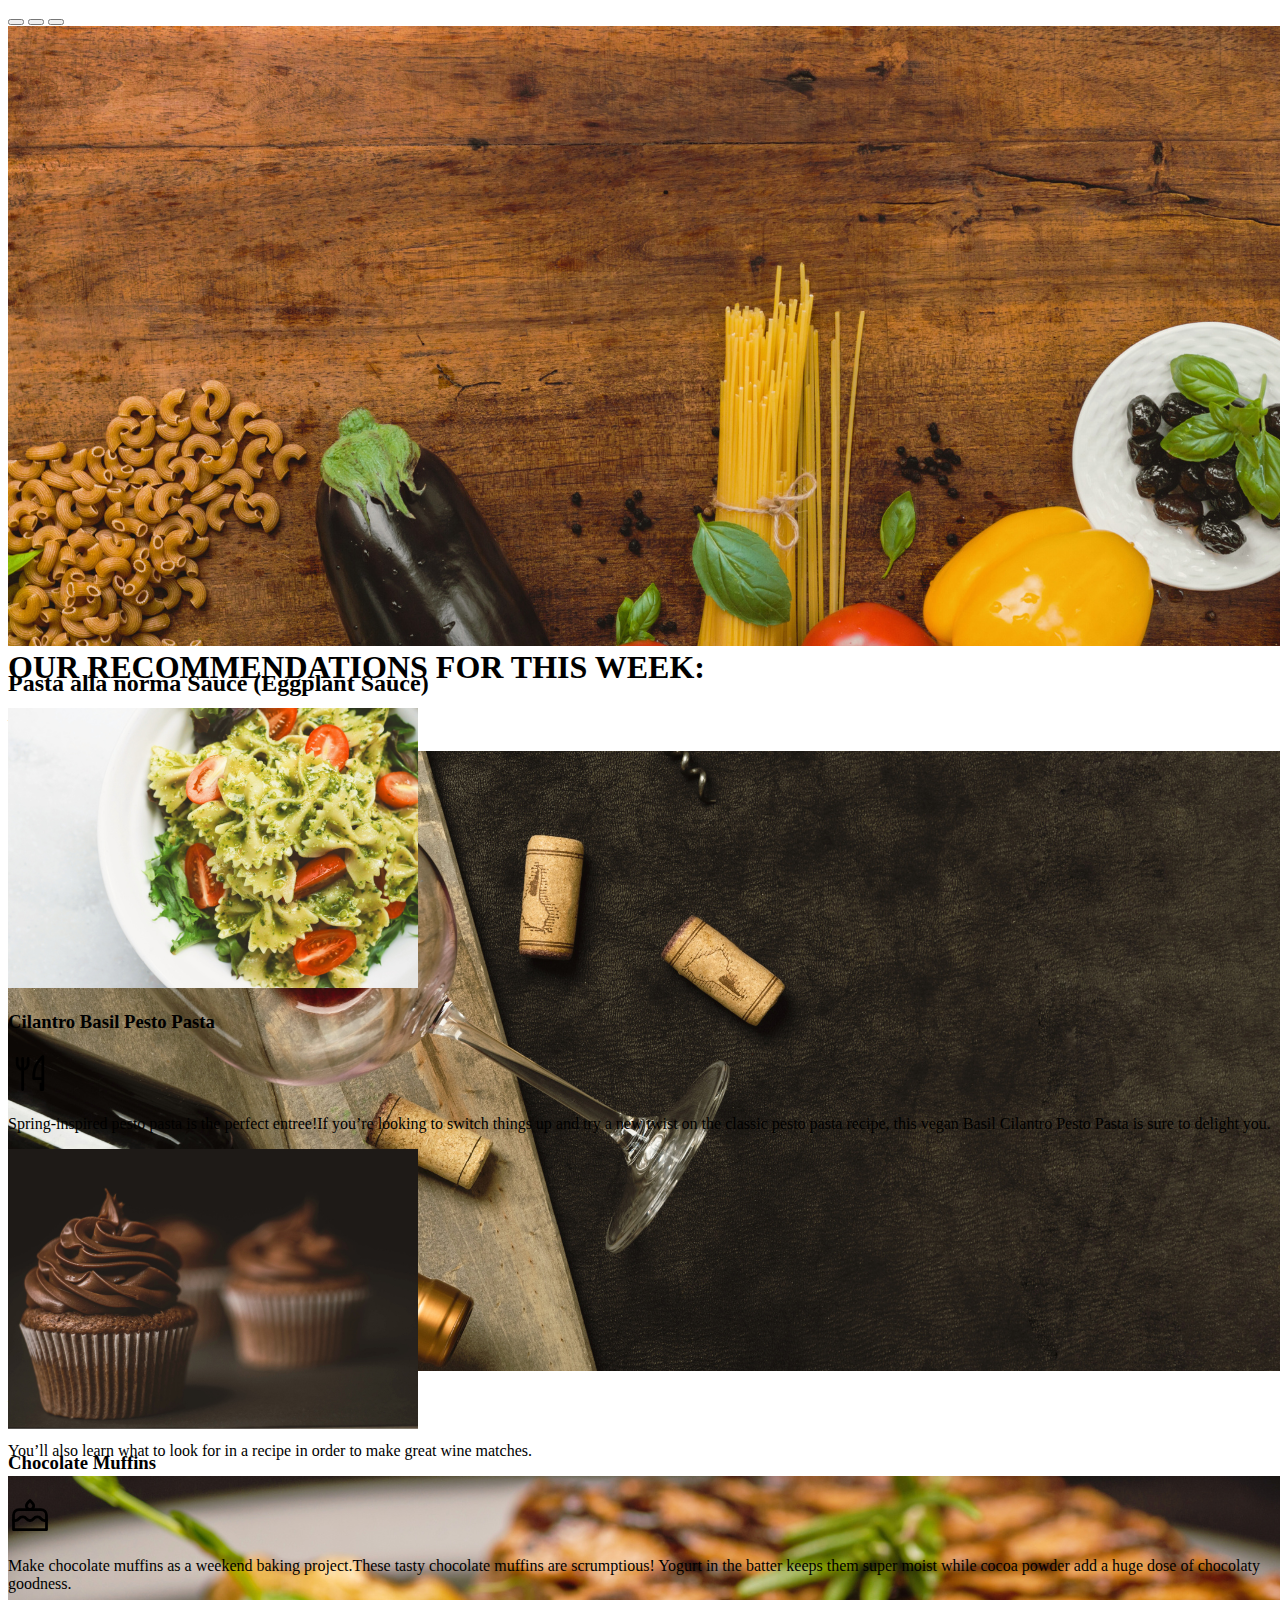
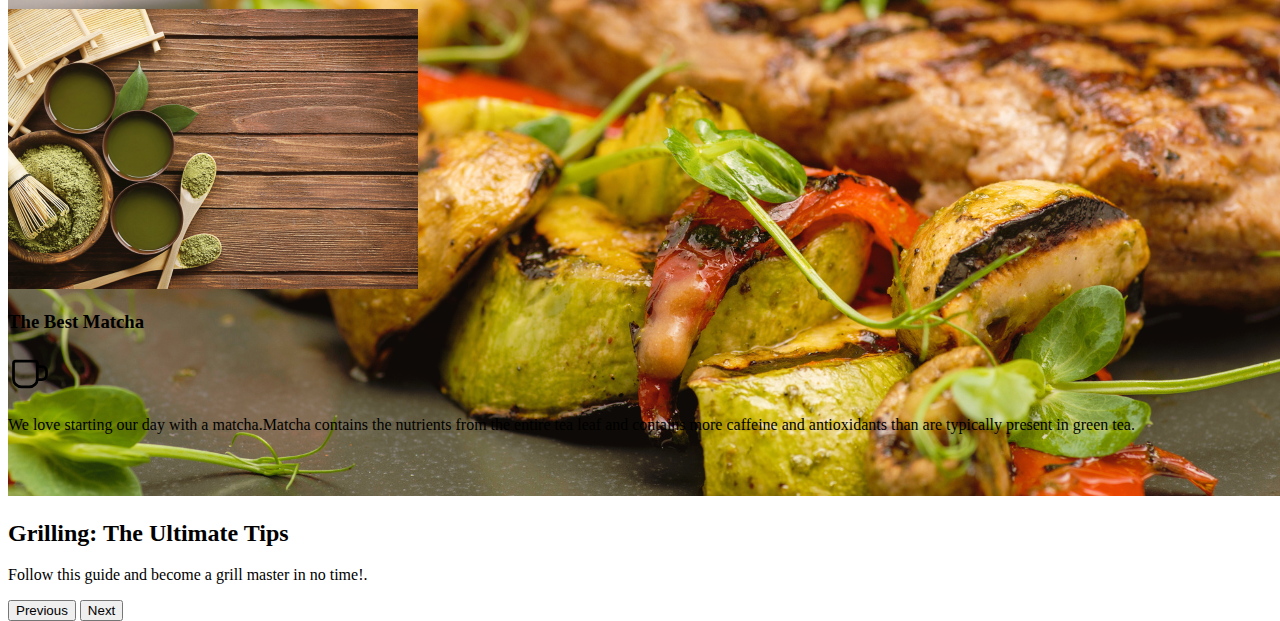
==== index.html @ e2f743cd "Add 3 big images slider with text and indicators" ====
<!DOCTYPE html>
<html lang="en">
  <head>
    <meta charset="UTF-8" />
    <meta name="viewport" content="width=device-width, initial-scale=1.0" />
    <title>Group 03</title>
    <link
      href="https://cdn.jsdelivr.net/npm/bootstrap@5.3.1/dist/css/bootstrap.min.css"
      rel="stylesheet"
      integrity="sha384-4bw+/aepP/YC94hEpVNVgiZdgIC5+VKNBQNGCHeKRQN+PtmoHDEXuppvnDJzQIu9"
      crossorigin="anonymous"
    />
  </head>

  <body>
    <!-- Nav Bar (Rohini)-->

   
  
  



























  
    <main>


 <!-- Recipes (Sully)-->

<!--  ----------------  - CAROUSEL WITH 3 BIG PHOTOS (Sully)-->



   <style>
    .carousel {
    width:1440px;
    height:620px;
    }
  </style>
   
  <div id="carouselExampleCaptions" class="carousel slide" data-bs-ride="false">
    <div class="carousel-indicators">
      <button type="button" data-bs-target="#carouselExampleCaptions" data-bs-slide-to="0" class="active" aria-current="true" aria-label="Slide 1"></button>
      <button type="button" data-bs-target="#carouselExampleCaptions" data-bs-slide-to="1" aria-label="Slide 2"></button>
      <button type="button" data-bs-target="#carouselExampleCaptions" data-bs-slide-to="2" aria-label="Slide 3"></button>
    </div>
    <div class="carousel-inner">
      <div class="carousel-item active">
        <img src="./img/this3.png" class="d-block w-100" alt="...">
        <div class="carousel-caption d-none d-md-block">
          <h2>Pasta alla norma Sauce (Eggplant Sauce)</h2>
          <p>We’re going back to Sicily!</p>
        </div>
      </div>
      <div class="carousel-item">
        <img src="./img/wine.png" class="d-block w-100" alt="...">
        <div class="carousel-caption d-none d-md-block">
          <h2>Wine Pairing Guide</h2>
          <p>You’ll also learn what to look for in a recipe in order to make great wine matches.</p>
        </div>
      </div>
      <div class="carousel-item">
        <img src="./img/grill.png" class="d-block w-100" alt="...">
        <div class="carousel-caption d-none d-md-block">
          <h2>Grilling: The Ultimate Tips</h2>
          <p>Follow this guide and become a grill master in no time!.</p>
        </div>
      </div>
    </div>
    <button class="carousel-control-prev" type="button" data-bs-target="#carouselExampleCaptions" data-bs-slide="prev">
      <span class="carousel-control-prev-icon" aria-hidden="true"></span>
      <span class="visually-hidden">Previous</span>
    </button>
    <button class="carousel-control-next" type="button" data-bs-target="#carouselExampleCaptions" data-bs-slide="next">
      <span class="carousel-control-next-icon" aria-hidden="true"></span>
      <span class="visually-hidden">Next</span>
    </button>
  </div>


<!--   !!!!!!!!!!!!!!!!!!!!!!   3 columns grid start-->

      <div  .align-items-center .justify-content-center>
        <h1>
          OUR RECOMMENDATIONS FOR THIS WEEK:
        </h1>
      </div>

      <div class="container">
          <div class="row">
          <div class="col-sm">
            <img src="./img/testgrid001 (1).png" /> 
              <h3>Cilantro Basil Pesto Pasta</h3>     <svg xmlns="http://www.w3.org/2000/svg" class="icon icon-tabler icon-tabler-tools-kitchen-2" width="44" height="44" viewBox="0 0 24 24" stroke-width="1.5" stroke="#000000" fill="none" stroke-linecap="round" stroke-linejoin="round">
                <path stroke="none" d="M0 0h24v24H0z" fill="none"/>
                <path d="M19 3v12h-5c-.023 -3.681 .184 -7.406 5 -12zm0 12v6h-1v-3m-10 -14v17m-3 -17v3a3 3 0 1 0 6 0v-3" />
              </svg> 
            <p>
              Spring-inspired pesto pasta is the perfect entree!If you’re looking to switch things up and try a new twist on the classic pesto pasta recipe, this vegan Basil Cilantro Pesto Pasta is sure to delight you. 
            </p>
               </div>


          <div class="col-sm">
            <img src="./img/testgrid001.png" /> 
                <h3>Chocolate Muffins</h3>    <svg xmlns="http://www.w3.org/2000/svg" class="icon icon-tabler icon-tabler-cake" width="44" height="44" viewBox="0 0 24 24" stroke-width="1.5" stroke="#000000" fill="none" stroke-linecap="round" stroke-linejoin="round">
                  <path stroke="none" d="M0 0h24v24H0z" fill="none"/>
                  <path d="M3 20h18v-8a3 3 0 0 0 -3 -3h-12a3 3 0 0 0 -3 3v8z" />
                  <path d="M3 14.803c.312 .135 .654 .204 1 .197a2.4 2.4 0 0 0 2 -1a2.4 2.4 0 0 1 2 -1a2.4 2.4 0 0 1 2 1a2.4 2.4 0 0 0 2 1a2.4 2.4 0 0 0 2 -1a2.4 2.4 0 0 1 2 -1a2.4 2.4 0 0 1 2 1a2.4 2.4 0 0 0 2 1c.35 .007 .692 -.062 1 -.197" />
                  <path d="M12 4l1.465 1.638a2 2 0 1 1 -3.015 .099l1.55 -1.737z" />
                </svg>     
            <p>
              Make chocolate muffins as a weekend baking project.These tasty chocolate muffins are scrumptious! Yogurt in the batter keeps them super moist while cocoa powder add a huge dose of chocolaty goodness. 
            </p>
            </div>

          <div class="col-sm">
           
            <img src="./img/testgrid001 (2).png" />  
             <h3>The Best Matcha</h3>   <svg xmlns="http://www.w3.org/2000/svg" class="icon icon-tabler icon-tabler-mug" width="44" height="44" viewBox="0 0 24 24" stroke-width="1.5" stroke="#000000" fill="none" stroke-linecap="round" stroke-linejoin="round">
              <path stroke="none" d="M0 0h24v24H0z" fill="none"/>
              <path d="M4.083 5h10.834a1.08 1.08 0 0 1 1.083 1.077v8.615c0 2.38 -1.94 4.308 -4.333 4.308h-4.334c-2.393 0 -4.333 -1.929 -4.333 -4.308v-8.615a1.08 1.08 0 0 1 1.083 -1.077" />
              <path d="M16 8h2.5c1.38 0 2.5 1.045 2.5 2.333v2.334c0 1.288 -1.12 2.333 -2.5 2.333h-2.5" />
            </svg>     
            <p>
              We love starting our day with a matcha.Matcha contains the nutrients from the entire tea leaf and contains more caffeine and antioxidants than are typically present in green tea.
            </p>
            
            

          </div>

        </div>
      </div>

    </section>
<!--   !!!!!!!!!!!!!!!!!!!!!!   3 columns grid END -->


   
    </main>

    <!-- Footer Rohini  -->

    <footer></footer>

    <script
      src="https://cdn.jsdelivr.net/npm/bootstrap@5.3.1/dist/js/bootstrap.bundle.min.js"
      integrity="sha384-HwwvtgBNo3bZJJLYd8oVXjrBZt8cqVSpeBNS5n7C8IVInixGAoxmnlMuBnhbgrkm"
      crossorigin="anonymous"
    ></script>
  </body>
</html>
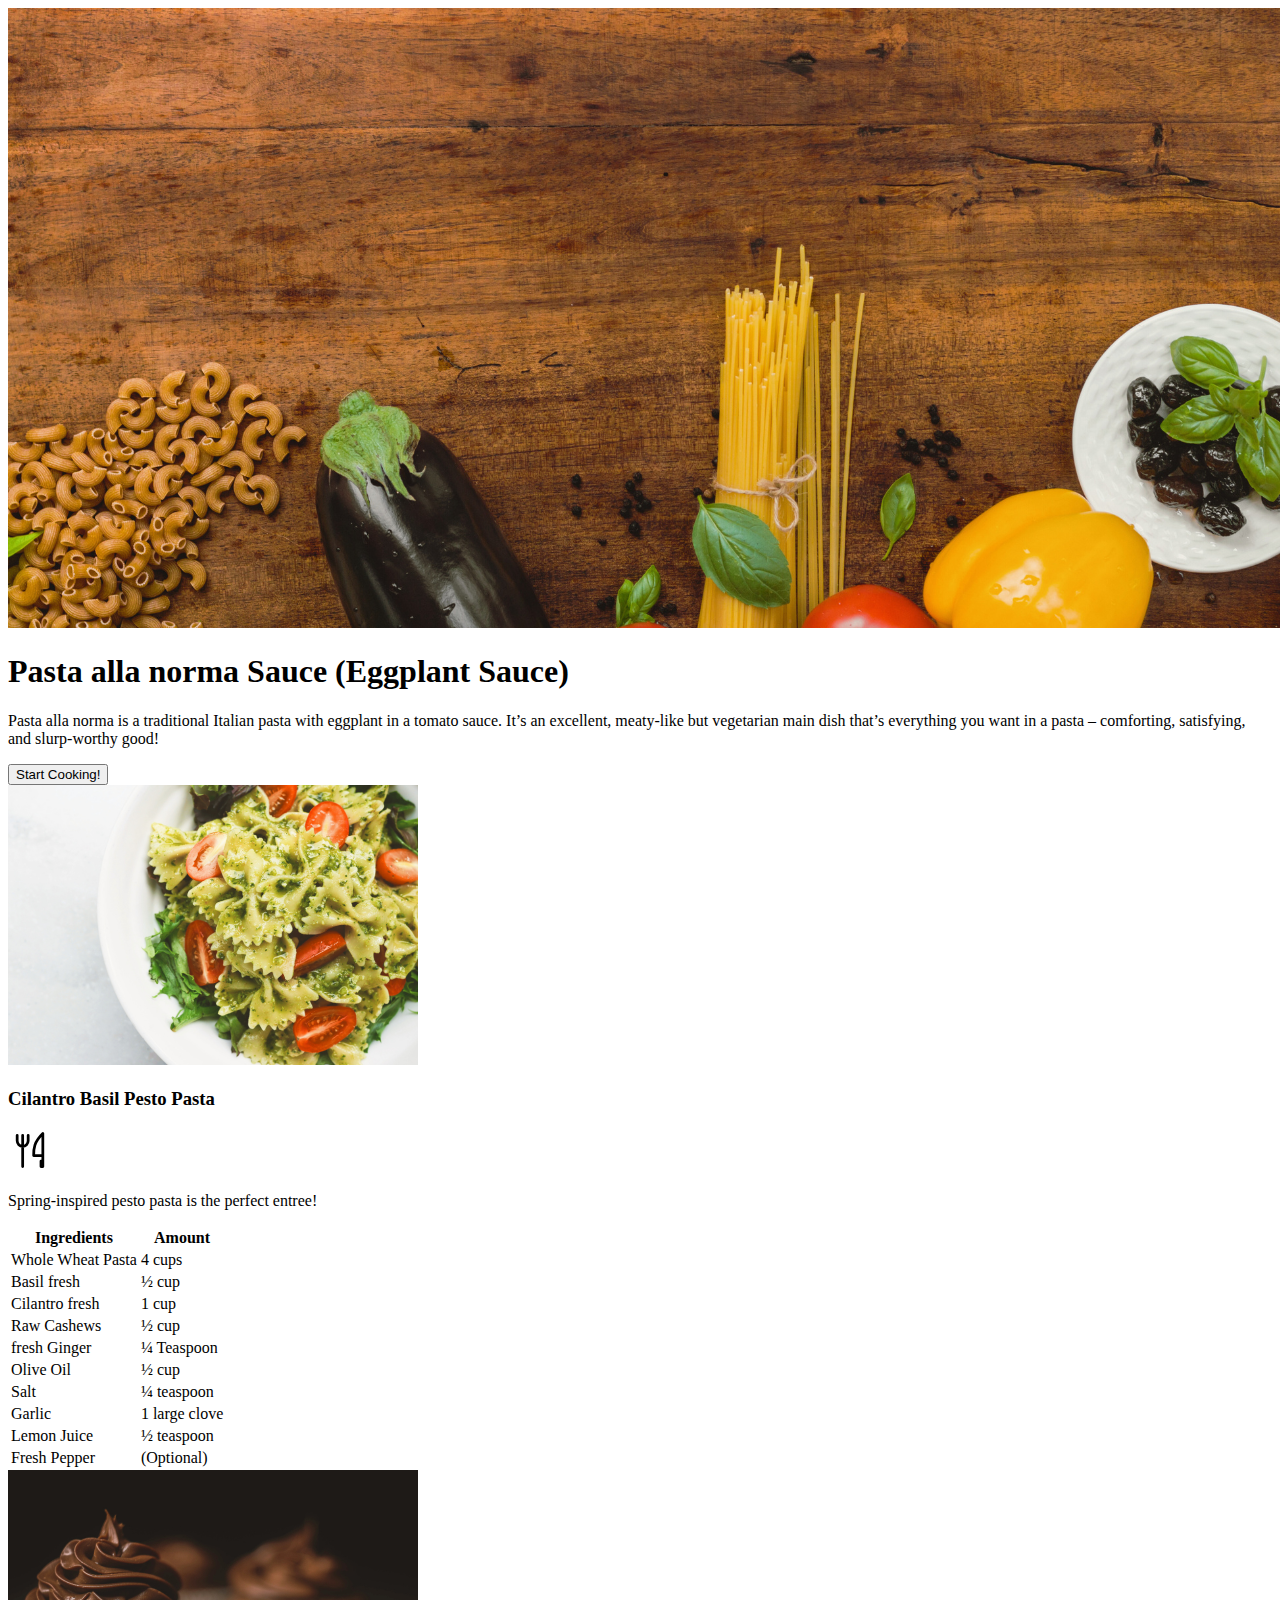
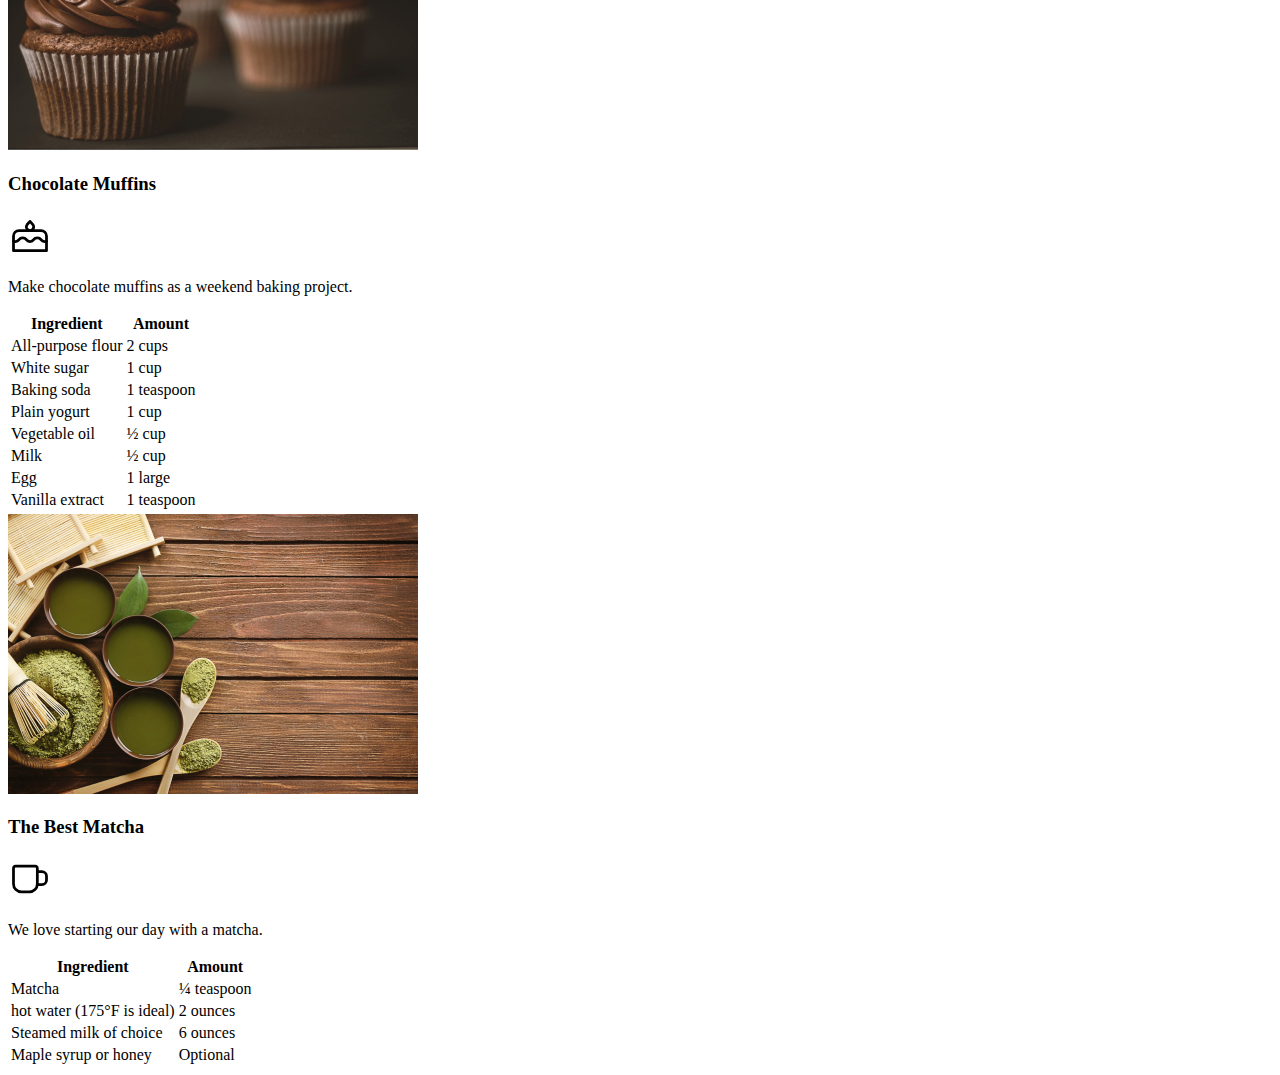
==== commit 0da975c3: "initial draft recipe pages - featured recipe" ====
--- a/index.html
+++ b/index.html
@@ -15,116 +15,140 @@
   <body>
     <!-- Nav Bar (Rohini)-->
 
+       <!-- Recipes (Sully)-->     
+          
+    <main>
+
+<!-- Featured recipe - BIG recipe  (Sully)-->
    
+
+      <div class="featuredrecipe">
+        <img src="./img/this3.png" />
+
+        <section class="text-dark p-5 text-center">   
+          <h1>Pasta alla norma Sauce (Eggplant Sauce)</h1>
+        <p>
+          Pasta alla norma is a traditional Italian pasta with eggplant in a
+          tomato sauce. It’s an excellent, meaty-like but vegetarian main dish
+          that’s everything you want in a pasta – comforting, satisfying, and
+          slurp-worthy good!
+        </p>
+        <button type="button">Start Cooking!</button>
+      </div>
+
+      
+
+    </section>
+
   
   
-
-
-
-
-
-
-
-
-
-
-
-
-
-
-
-
-
-
-
-
-
-
-
-
-
-
-
-  
-    <main>
-
-
- <!-- Recipes (Sully)-->
-
-<!--  ----------------  - CAROUSEL WITH 3 BIG PHOTOS (Sully)-->
-
-
-
-   <style>
-    .carousel {
-    width:1440px;
-    height:620px;
-    }
-  </style>
-   
-  <div id="carouselExampleCaptions" class="carousel slide" data-bs-ride="false">
-    <div class="carousel-indicators">
-      <button type="button" data-bs-target="#carouselExampleCaptions" data-bs-slide-to="0" class="active" aria-current="true" aria-label="Slide 1"></button>
-      <button type="button" data-bs-target="#carouselExampleCaptions" data-bs-slide-to="1" aria-label="Slide 2"></button>
-      <button type="button" data-bs-target="#carouselExampleCaptions" data-bs-slide-to="2" aria-label="Slide 3"></button>
-    </div>
-    <div class="carousel-inner">
-      <div class="carousel-item active">
-        <img src="./img/this3.png" class="d-block w-100" alt="...">
-        <div class="carousel-caption d-none d-md-block">
-          <h2>Pasta alla norma Sauce (Eggplant Sauce)</h2>
-          <p>We’re going back to Sicily!</p>
-        </div>
-      </div>
-      <div class="carousel-item">
-        <img src="./img/wine.png" class="d-block w-100" alt="...">
-        <div class="carousel-caption d-none d-md-block">
-          <h2>Wine Pairing Guide</h2>
-          <p>You’ll also learn what to look for in a recipe in order to make great wine matches.</p>
-        </div>
-      </div>
-      <div class="carousel-item">
-        <img src="./img/grill.png" class="d-block w-100" alt="...">
-        <div class="carousel-caption d-none d-md-block">
-          <h2>Grilling: The Ultimate Tips</h2>
-          <p>Follow this guide and become a grill master in no time!.</p>
-        </div>
-      </div>
-    </div>
-    <button class="carousel-control-prev" type="button" data-bs-target="#carouselExampleCaptions" data-bs-slide="prev">
-      <span class="carousel-control-prev-icon" aria-hidden="true"></span>
-      <span class="visually-hidden">Previous</span>
-    </button>
-    <button class="carousel-control-next" type="button" data-bs-target="#carouselExampleCaptions" data-bs-slide="next">
-      <span class="carousel-control-next-icon" aria-hidden="true"></span>
-      <span class="visually-hidden">Next</span>
-    </button>
-  </div>
-
-
-<!--   !!!!!!!!!!!!!!!!!!!!!!   3 columns grid start-->
-
-      <div  .align-items-center .justify-content-center>
-        <h1>
-          OUR RECOMMENDATIONS FOR THIS WEEK:
-        </h1>
-      </div>
+    
+
+      <!--  Test     !!!!!!!!!!!!!!!!!!!!!!   3 columns grid start-->
 
       <div class="container">
-          <div class="row">
+
+
+
+        <div class="row">
+
+
+
           <div class="col-sm">
+
             <img src="./img/testgrid001 (1).png" /> 
               <h3>Cilantro Basil Pesto Pasta</h3>     <svg xmlns="http://www.w3.org/2000/svg" class="icon icon-tabler icon-tabler-tools-kitchen-2" width="44" height="44" viewBox="0 0 24 24" stroke-width="1.5" stroke="#000000" fill="none" stroke-linecap="round" stroke-linejoin="round">
                 <path stroke="none" d="M0 0h24v24H0z" fill="none"/>
                 <path d="M19 3v12h-5c-.023 -3.681 .184 -7.406 5 -12zm0 12v6h-1v-3m-10 -14v17m-3 -17v3a3 3 0 1 0 6 0v-3" />
               </svg> 
             <p>
-              Spring-inspired pesto pasta is the perfect entree!If you’re looking to switch things up and try a new twist on the classic pesto pasta recipe, this vegan Basil Cilantro Pesto Pasta is sure to delight you. 
+              Spring-inspired pesto pasta is the perfect entree!
             </p>
-               </div>
+
+            
+
+            <table>
+              <tr>
+                  
+                  <th>Ingredients</th>
+                  <th>Amount</th>
+              </tr>
+
+
+              <tr>
+                  
+                  <td>Whole Wheat Pasta </td>
+                  <td>4 cups </td>
+              </tr>
+
+
+
+              <tr>
+                  
+                <td>Basil fresh </td>
+                <td>½ cup</td>
+            </tr>
+
+            <tr>
+                  
+              <td>Cilantro fresh</td>
+              <td>1 cup </td>
+          </tr>
+
+
+          <tr>
+                  
+            <td>Raw Cashews</td>
+            <td>½ cup</td>
+        </tr>
+
+
+        <tr>
+                  
+          <td>fresh Ginger </td>
+          <td>¼ Teaspoon</td>
+      </tr>
+
+      <tr>
+                  
+        <td>Olive Oil</td>
+        <td>½ cup</td>
+    </tr>
+
+    <tr>
+                  
+      <td>Salt</td>
+      <td>¼ teaspoon</td>
+  </tr>
+
+  <tr>
+                  
+    <td>Garlic</td>
+    <td>1 large clove </td>
+</tr>
+<tr>
+                  
+  <td>Lemon Juice</td>
+  <td>½ teaspoon </td>
+</tr>
+<tr>
+                  
+  <td>Fresh Pepper</td>
+  <td>(Optional)</td>
+</tr>
+
+
+  
+                  
+          </table>
+
+          </div>
 
 
           <div class="col-sm">
+            
+          
+
             <img src="./img/testgrid001.png" /> 
                 <h3>Chocolate Muffins</h3>    <svg xmlns="http://www.w3.org/2000/svg" class="icon icon-tabler icon-tabler-cake" width="44" height="44" viewBox="0 0 24 24" stroke-width="1.5" stroke="#000000" fill="none" stroke-linecap="round" stroke-linejoin="round">
                   <path stroke="none" d="M0 0h24v24H0z" fill="none"/>
@@ -133,12 +157,90 @@
                   <path d="M12 4l1.465 1.638a2 2 0 1 1 -3.015 .099l1.55 -1.737z" />
                 </svg>     
             <p>
-              Make chocolate muffins as a weekend baking project.These tasty chocolate muffins are scrumptious! Yogurt in the batter keeps them super moist while cocoa powder add a huge dose of chocolaty goodness. 
+              Make chocolate muffins as a weekend baking project.
             </p>
-            </div>
+            
+
+            <table>
+              <tr>
+                  
+                  <th>Ingredient</th>
+                  <th>Amount</th>
+              </tr>
+
+
+              <tr>
+                  
+                  <td>All-purpose flour</td>
+                  <td>2  cups </td>
+              </tr>
+
+
+
+              <tr>
+                  
+                <td>White sugar
+                </td>
+                <td>1 cup</td>
+            </tr>
+
+            <tr>
+                  
+              <td>Baking soda</td>
+              <td>1 teaspoon </td>
+          </tr>
+
+
+          <tr>
+                  
+            <td>Plain yogurt</td>
+            <td>1 cup</td>
+        </tr>
+
+
+        <tr>
+                  
+          <td>Vegetable oil </td>
+          <td>½ cup </td>
+      </tr>
+
+      <tr>
+                  
+        <td>Milk</td>
+        <td>½ cup</td>
+    </tr>
+
+    <tr>
+                  
+      <td>Egg</td>
+      <td>1 large</td>
+  </tr>
+
+  <tr>
+                  
+    <td>Vanilla extract</td>
+    <td>1 teaspoon</td>
+</tr>
+<tr>
+                  
+  
+           
+          </table>
+
+
+
+
+
+          </div>
+
+
+
+
 
           <div class="col-sm">
            
+
+
             <img src="./img/testgrid001 (2).png" />  
              <h3>The Best Matcha</h3>   <svg xmlns="http://www.w3.org/2000/svg" class="icon icon-tabler icon-tabler-mug" width="44" height="44" viewBox="0 0 24 24" stroke-width="1.5" stroke="#000000" fill="none" stroke-linecap="round" stroke-linejoin="round">
               <path stroke="none" d="M0 0h24v24H0z" fill="none"/>
@@ -146,10 +248,47 @@
               <path d="M16 8h2.5c1.38 0 2.5 1.045 2.5 2.333v2.334c0 1.288 -1.12 2.333 -2.5 2.333h-2.5" />
             </svg>     
             <p>
-              We love starting our day with a matcha.Matcha contains the nutrients from the entire tea leaf and contains more caffeine and antioxidants than are typically present in green tea.
+              We love starting our day with a matcha.
             </p>
             
-            
+            <table>
+              <tr>
+                  
+                  <th>Ingredient</th>
+                  <th>Amount</th>
+              </tr>
+
+
+              <tr>
+                  
+                  <td>Matcha</td>
+                  <td>¼ teaspoon</td>
+              </tr>
+
+
+
+              <tr>
+                  
+                <td>hot water (175°F is ideal)</td>
+                <td>2 ounces</td>
+            </tr>
+
+            <tr>
+                  
+              <td>Steamed milk of choice
+              </td>
+              <td>6 ounces </td>
+          </tr>
+
+
+          <tr>
+                  
+            <td>Maple syrup or honey</td>
+            <td>Optional</td>
+        </tr>
+
+             
+          </table>
 
           </div>
 
@@ -157,7 +296,7 @@
       </div>
 
     </section>
-<!--   !!!!!!!!!!!!!!!!!!!!!!   3 columns grid END -->
+
 
 
    
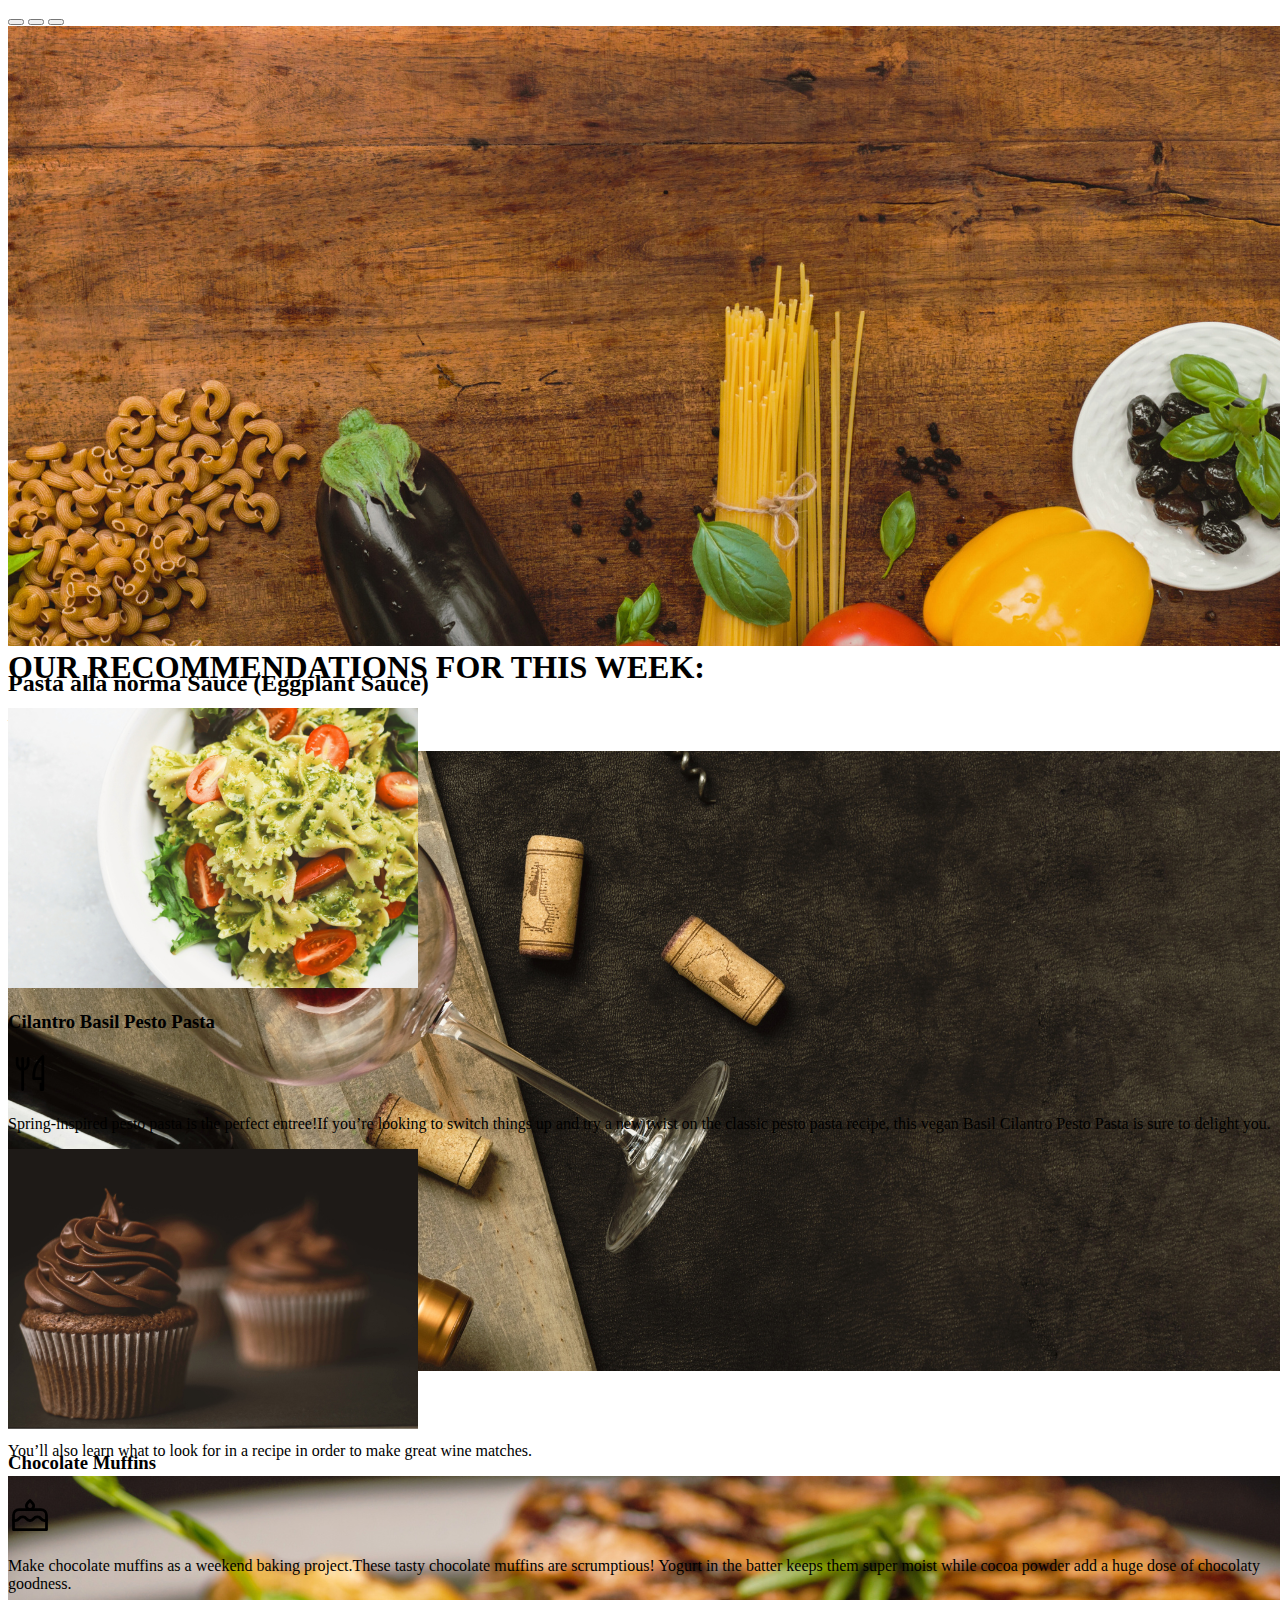
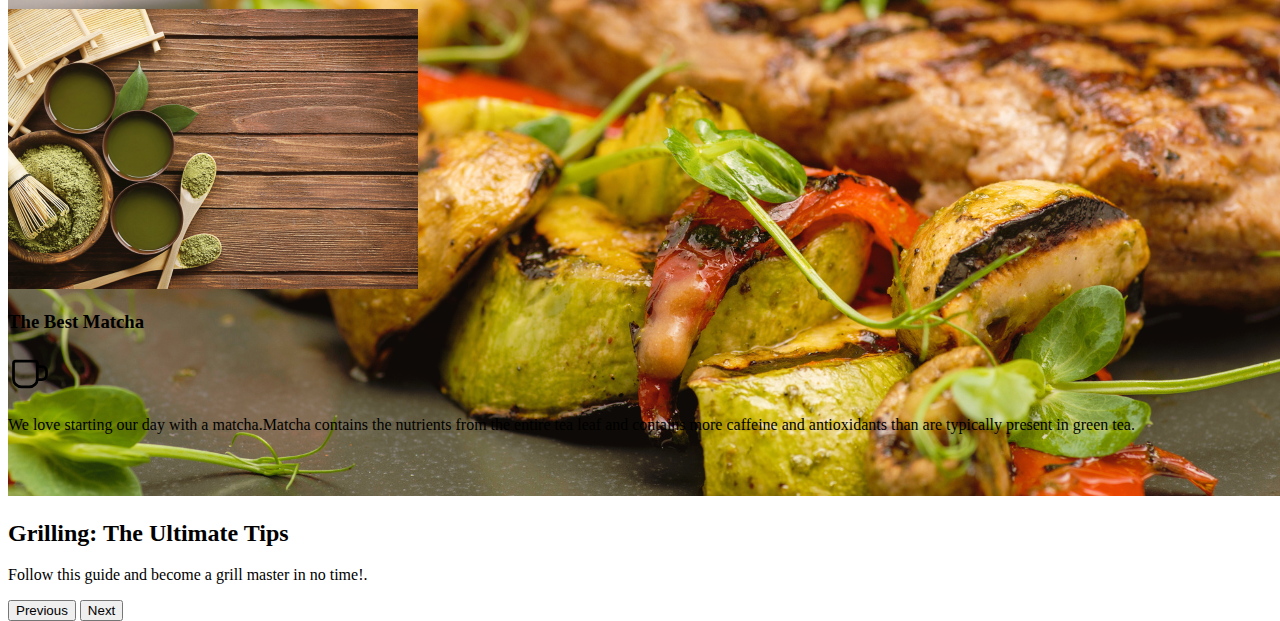
==== commit 2f1a11be: "Merge branch 'main' into recipe1" ====
--- a/index.html
+++ b/index.html
@@ -3,7 +3,7 @@
   <head>
     <meta charset="UTF-8" />
     <meta name="viewport" content="width=device-width, initial-scale=1.0" />
-    <title>Group 03</title>
+    <title>GROUP 03</title>
     <link
       href="https://cdn.jsdelivr.net/npm/bootstrap@5.3.1/dist/css/bootstrap.min.css"
       rel="stylesheet"
@@ -15,140 +15,180 @@
   <body>
     <!-- Nav Bar (Rohini)-->
 
+
        <!-- Recipes (Sully)-->     
           
-    <main>
-
-<!-- Featured recipe - BIG recipe  (Sully)-->
-   
-
-      <div class="featuredrecipe">
-        <img src="./img/this3.png" />
-
-        <section class="text-dark p-5 text-center">   
-          <h1>Pasta alla norma Sauce (Eggplant Sauce)</h1>
-        <p>
-          Pasta alla norma is a traditional Italian pasta with eggplant in a
-          tomato sauce. It’s an excellent, meaty-like but vegetarian main dish
-          that’s everything you want in a pasta – comforting, satisfying, and
-          slurp-worthy good!
-        </p>
-        <button type="button">Start Cooking!</button>
-      </div>
-
+  
+    
+<!-- Recipes  
+    
+<main>     
       
-
-    </section>
-
-  
-  
-    
-
-      <!--  Test     !!!!!!!!!!!!!!!!!!!!!!   3 columns grid start-->
+ Katja's tables:
+   
+
+            <table>
+              <tr>
+                  
+                  <th>Ingredients</th>
+                  <th>Amount</th>
+              </tr>
+
+
+              <tr>
+                  
+                  <td>Whole Wheat Pasta </td>
+                  <td>4 cups </td>
+              </tr>
+
+
+
+              <tr>
+                  
+                <td>Basil fresh </td>
+                <td>½ cup</td>
+            </tr>
+
+            <tr>
+                  
+              <td>Cilantro fresh</td>
+              <td>1 cup </td>
+          </tr>
+
+
+          <tr>
+                  
+            <td>Raw Cashews</td>
+            <td>½ cup</td>
+        </tr>
+
+
+        <tr>
+                  
+          <td>fresh Ginger </td>
+          <td>¼ Teaspoon</td>
+      </tr>
+
+      <tr>
+                  
+        <td>Olive Oil</td>
+        <td>½ cup</td>
+    </tr>
+
+    <tr>
+                  
+      <td>Salt</td>
+      <td>¼ teaspoon</td>
+  </tr>
+
+  <tr>
+                  
+    <td>Garlic</td>
+    <td>1 large clove </td>
+</tr>
+<tr>
+                  
+  <td>Lemon Juice</td>
+  <td>½ teaspoon </td>
+</tr>
+<tr>
+                  
+  <td>Fresh Pepper</td>
+  <td>(Optional)</td>
+</tr>
+
+
+   
+
+
+
+
+  
+  
+
+
+  Aqui se cierra la parte comentada de Ktja... (Kat)-->
+
+
+
+ <!-- Recipes (Sully)-->
+
+<!--  ----------------  - CAROUSEL WITH 3 BIG PHOTOS (Sully)-->
+
+
+
+      <main>
+        
+   <style>
+    .carousel {
+    width:1440px;
+    height:620px;
+    }
+  </style>
+   
+  <div id="carouselExampleCaptions" class="carousel slide" data-bs-ride="false">
+    <div class="carousel-indicators">
+      <button type="button" data-bs-target="#carouselExampleCaptions" data-bs-slide-to="0" class="active" aria-current="true" aria-label="Slide 1"></button>
+      <button type="button" data-bs-target="#carouselExampleCaptions" data-bs-slide-to="1" aria-label="Slide 2"></button>
+      <button type="button" data-bs-target="#carouselExampleCaptions" data-bs-slide-to="2" aria-label="Slide 3"></button>
+    </div>
+    <div class="carousel-inner">
+      <div class="carousel-item active">
+        <img src="./img/this3.png" class="d-block w-100" alt="...">
+        <div class="carousel-caption d-none d-md-block">
+          <h2>Pasta alla norma Sauce (Eggplant Sauce)</h2>
+          <p>We’re going back to Sicily!</p>
+        </div>
+      </div>
+      <div class="carousel-item">
+        <img src="./img/wine.png" class="d-block w-100" alt="...">
+        <div class="carousel-caption d-none d-md-block">
+          <h2>Wine Pairing Guide</h2>
+          <p>You’ll also learn what to look for in a recipe in order to make great wine matches.</p>
+        </div>
+      </div>
+      <div class="carousel-item">
+        <img src="./img/grill.png" class="d-block w-100" alt="...">
+        <div class="carousel-caption d-none d-md-block">
+          <h2>Grilling: The Ultimate Tips</h2>
+          <p>Follow this guide and become a grill master in no time!.</p>
+        </div>
+      </div>
+    </div>
+    <button class="carousel-control-prev" type="button" data-bs-target="#carouselExampleCaptions" data-bs-slide="prev">
+      <span class="carousel-control-prev-icon" aria-hidden="true"></span>
+      <span class="visually-hidden">Previous</span>
+    </button>
+    <button class="carousel-control-next" type="button" data-bs-target="#carouselExampleCaptions" data-bs-slide="next">
+      <span class="carousel-control-next-icon" aria-hidden="true"></span>
+      <span class="visually-hidden">Next</span>
+    </button>
+  </div>
+
+
+<!--   !!!!!!!!!!!!!!!!!!!!!!   3 columns grid start-->
+
+      <div  .align-items-center .justify-content-center>
+        <h1>
+          OUR RECOMMENDATIONS FOR THIS WEEK:
+        </h1>
+      </div>
 
       <div class="container">
-
-
-
-        <div class="row">
-
-
-
+          <div class="row">
           <div class="col-sm">
-
             <img src="./img/testgrid001 (1).png" /> 
               <h3>Cilantro Basil Pesto Pasta</h3>     <svg xmlns="http://www.w3.org/2000/svg" class="icon icon-tabler icon-tabler-tools-kitchen-2" width="44" height="44" viewBox="0 0 24 24" stroke-width="1.5" stroke="#000000" fill="none" stroke-linecap="round" stroke-linejoin="round">
                 <path stroke="none" d="M0 0h24v24H0z" fill="none"/>
                 <path d="M19 3v12h-5c-.023 -3.681 .184 -7.406 5 -12zm0 12v6h-1v-3m-10 -14v17m-3 -17v3a3 3 0 1 0 6 0v-3" />
               </svg> 
             <p>
-              Spring-inspired pesto pasta is the perfect entree!
+              Spring-inspired pesto pasta is the perfect entree!If you’re looking to switch things up and try a new twist on the classic pesto pasta recipe, this vegan Basil Cilantro Pesto Pasta is sure to delight you. 
             </p>
-
-            
-
-            <table>
-              <tr>
-                  
-                  <th>Ingredients</th>
-                  <th>Amount</th>
-              </tr>
-
-
-              <tr>
-                  
-                  <td>Whole Wheat Pasta </td>
-                  <td>4 cups </td>
-              </tr>
-
-
-
-              <tr>
-                  
-                <td>Basil fresh </td>
-                <td>½ cup</td>
-            </tr>
-
-            <tr>
-                  
-              <td>Cilantro fresh</td>
-              <td>1 cup </td>
-          </tr>
-
-
-          <tr>
-                  
-            <td>Raw Cashews</td>
-            <td>½ cup</td>
-        </tr>
-
-
-        <tr>
-                  
-          <td>fresh Ginger </td>
-          <td>¼ Teaspoon</td>
-      </tr>
-
-      <tr>
-                  
-        <td>Olive Oil</td>
-        <td>½ cup</td>
-    </tr>
-
-    <tr>
-                  
-      <td>Salt</td>
-      <td>¼ teaspoon</td>
-  </tr>
-
-  <tr>
-                  
-    <td>Garlic</td>
-    <td>1 large clove </td>
-</tr>
-<tr>
-                  
-  <td>Lemon Juice</td>
-  <td>½ teaspoon </td>
-</tr>
-<tr>
-                  
-  <td>Fresh Pepper</td>
-  <td>(Optional)</td>
-</tr>
-
-
-  
-                  
-          </table>
-
-          </div>
+               </div>
 
 
           <div class="col-sm">
-            
-          
-
             <img src="./img/testgrid001.png" /> 
                 <h3>Chocolate Muffins</h3>    <svg xmlns="http://www.w3.org/2000/svg" class="icon icon-tabler icon-tabler-cake" width="44" height="44" viewBox="0 0 24 24" stroke-width="1.5" stroke="#000000" fill="none" stroke-linecap="round" stroke-linejoin="round">
                   <path stroke="none" d="M0 0h24v24H0z" fill="none"/>
@@ -157,90 +197,12 @@
                   <path d="M12 4l1.465 1.638a2 2 0 1 1 -3.015 .099l1.55 -1.737z" />
                 </svg>     
             <p>
-              Make chocolate muffins as a weekend baking project.
+              Make chocolate muffins as a weekend baking project.These tasty chocolate muffins are scrumptious! Yogurt in the batter keeps them super moist while cocoa powder add a huge dose of chocolaty goodness. 
             </p>
-            
-
-            <table>
-              <tr>
-                  
-                  <th>Ingredient</th>
-                  <th>Amount</th>
-              </tr>
-
-
-              <tr>
-                  
-                  <td>All-purpose flour</td>
-                  <td>2  cups </td>
-              </tr>
-
-
-
-              <tr>
-                  
-                <td>White sugar
-                </td>
-                <td>1 cup</td>
-            </tr>
-
-            <tr>
-                  
-              <td>Baking soda</td>
-              <td>1 teaspoon </td>
-          </tr>
-
-
-          <tr>
-                  
-            <td>Plain yogurt</td>
-            <td>1 cup</td>
-        </tr>
-
-
-        <tr>
-                  
-          <td>Vegetable oil </td>
-          <td>½ cup </td>
-      </tr>
-
-      <tr>
-                  
-        <td>Milk</td>
-        <td>½ cup</td>
-    </tr>
-
-    <tr>
-                  
-      <td>Egg</td>
-      <td>1 large</td>
-  </tr>
-
-  <tr>
-                  
-    <td>Vanilla extract</td>
-    <td>1 teaspoon</td>
-</tr>
-<tr>
-                  
-  
-           
-          </table>
-
-
-
-
-
-          </div>
-
-
-
-
+            </div>
 
           <div class="col-sm">
            
-
-
             <img src="./img/testgrid001 (2).png" />  
              <h3>The Best Matcha</h3>   <svg xmlns="http://www.w3.org/2000/svg" class="icon icon-tabler icon-tabler-mug" width="44" height="44" viewBox="0 0 24 24" stroke-width="1.5" stroke="#000000" fill="none" stroke-linecap="round" stroke-linejoin="round">
               <path stroke="none" d="M0 0h24v24H0z" fill="none"/>
@@ -248,47 +210,10 @@
               <path d="M16 8h2.5c1.38 0 2.5 1.045 2.5 2.333v2.334c0 1.288 -1.12 2.333 -2.5 2.333h-2.5" />
             </svg>     
             <p>
-              We love starting our day with a matcha.
+              We love starting our day with a matcha.Matcha contains the nutrients from the entire tea leaf and contains more caffeine and antioxidants than are typically present in green tea.
             </p>
             
-            <table>
-              <tr>
-                  
-                  <th>Ingredient</th>
-                  <th>Amount</th>
-              </tr>
-
-
-              <tr>
-                  
-                  <td>Matcha</td>
-                  <td>¼ teaspoon</td>
-              </tr>
-
-
-
-              <tr>
-                  
-                <td>hot water (175°F is ideal)</td>
-                <td>2 ounces</td>
-            </tr>
-
-            <tr>
-                  
-              <td>Steamed milk of choice
-              </td>
-              <td>6 ounces </td>
-          </tr>
-
-
-          <tr>
-                  
-            <td>Maple syrup or honey</td>
-            <td>Optional</td>
-        </tr>
-
-             
-          </table>
+            
 
           </div>
 
@@ -296,7 +221,7 @@
       </div>
 
     </section>
-
+<!--   !!!!!!!!!!!!!!!!!!!!!!   3 columns grid END -->
 
 
    
@@ -304,12 +229,26 @@
 
     <!-- Footer Rohini  -->
 
-    <footer></footer>
+    
 
     <script
       src="https://cdn.jsdelivr.net/npm/bootstrap@5.3.1/dist/js/bootstrap.bundle.min.js"
       integrity="sha384-HwwvtgBNo3bZJJLYd8oVXjrBZt8cqVSpeBNS5n7C8IVInixGAoxmnlMuBnhbgrkm"
       crossorigin="anonymous"
     ></script>
+  
+  
+   <footer>
+     
+   </footer>
+  
   </body>
-</html>+
+</html>
+
+
+
+
+
+
+
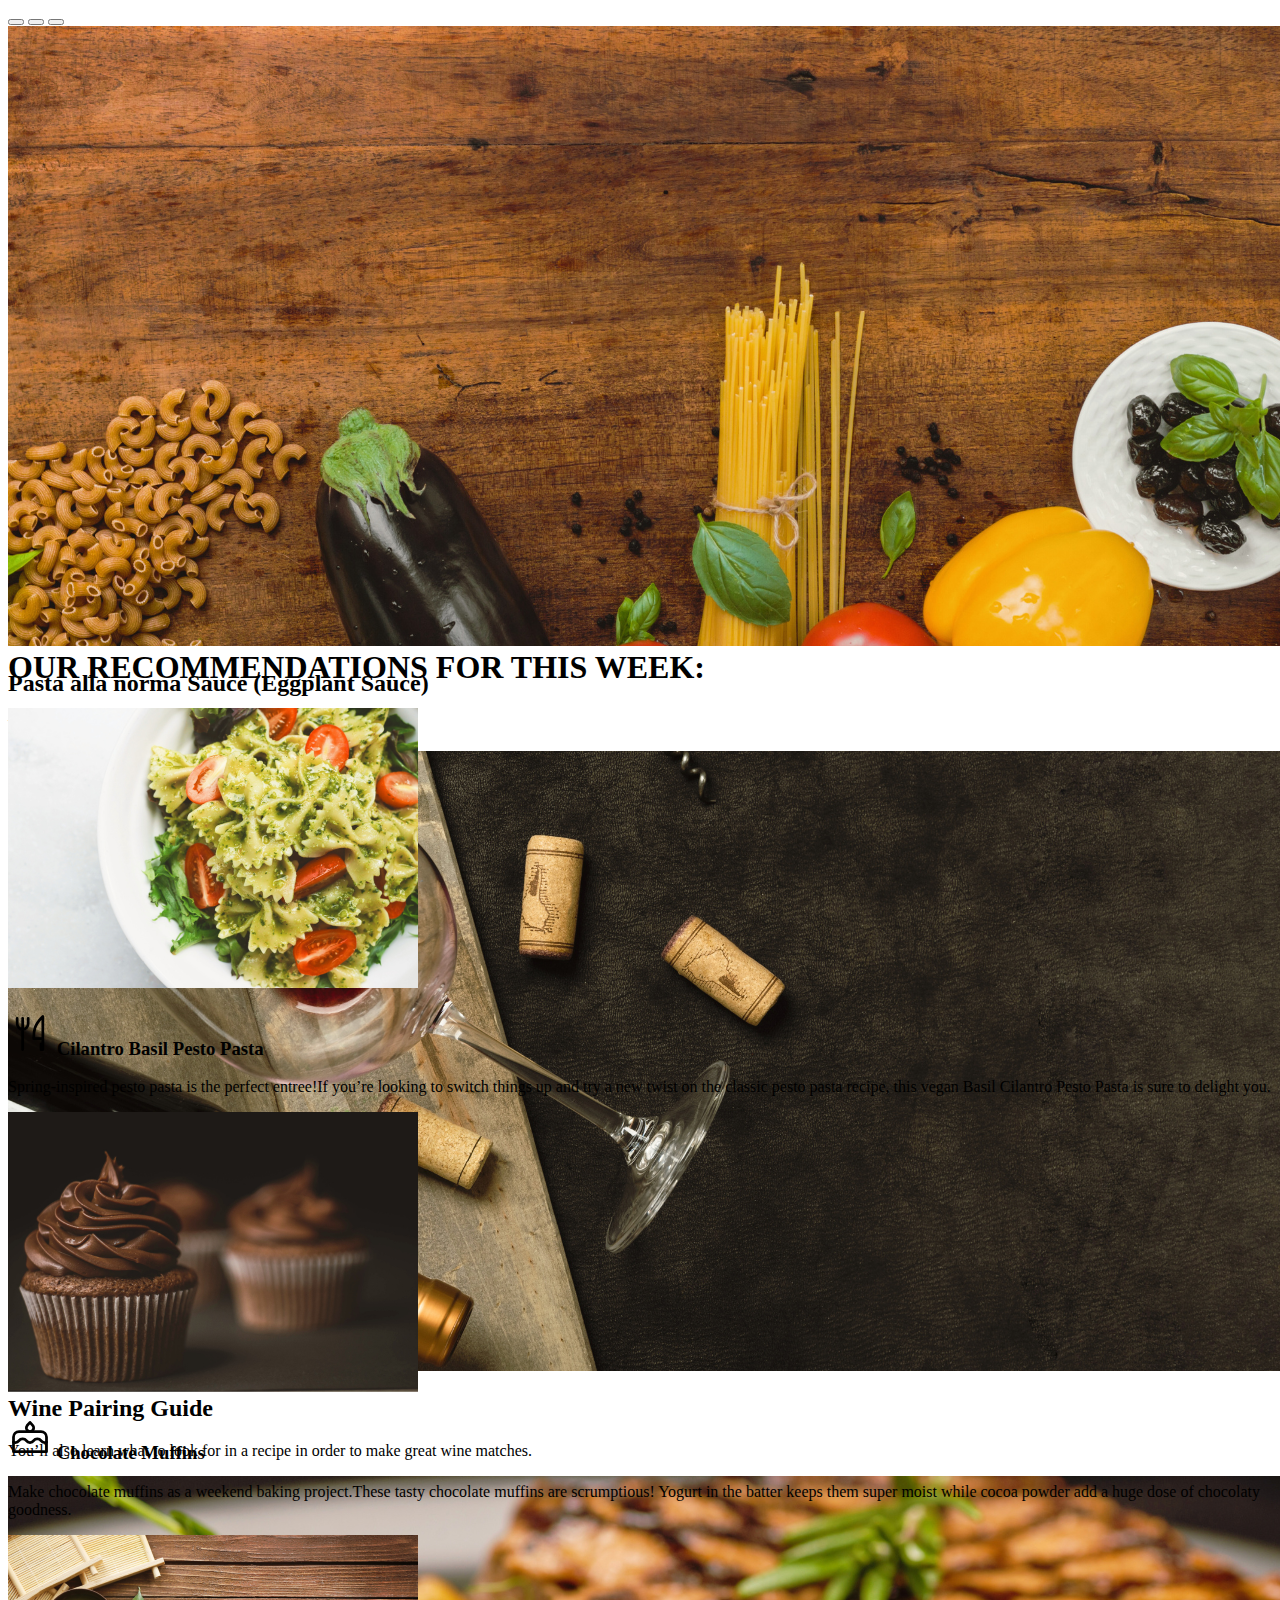
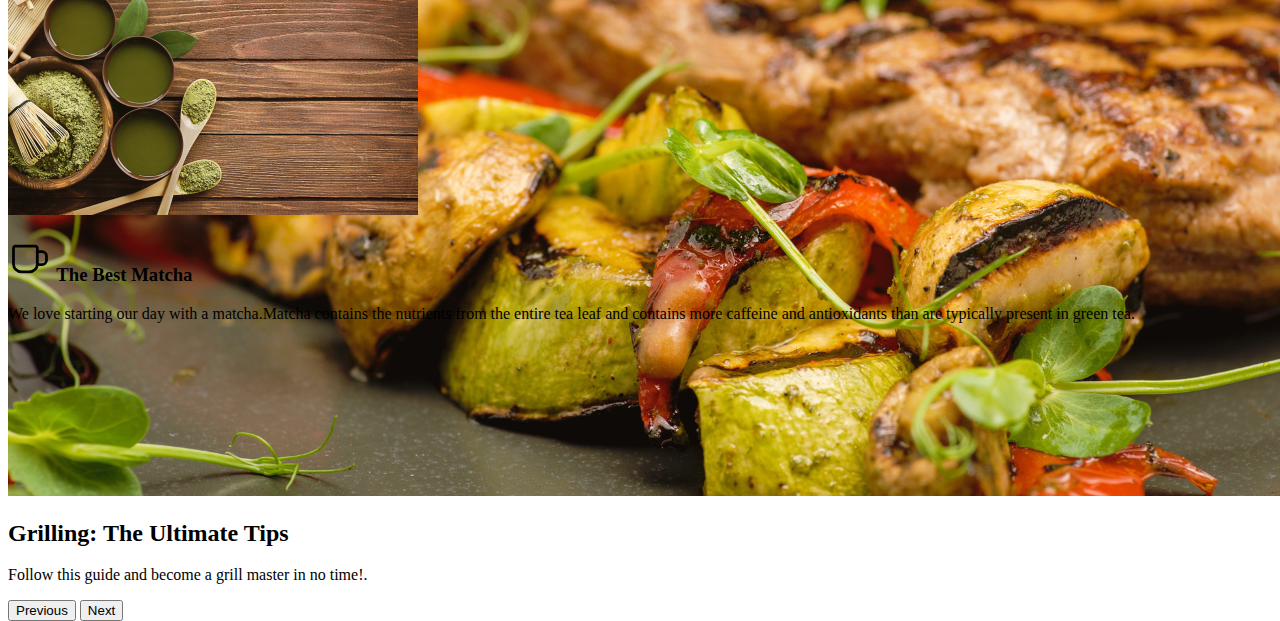
==== commit 0c753077: "Moved little icons of small recipes,to the left" ====
--- a/index.html
+++ b/index.html
@@ -16,16 +16,10 @@
     <!-- Nav Bar (Rohini)-->
 
 
-       <!-- Recipes (Sully)-->     
+        
           
-  
+   <!-- Katja's content of her second HTML page: STARTS HERE  
     
-<!-- Recipes  
-    
-<main>     
-      
- Katja's tables:
-   
 
             <table>
               <tr>
@@ -98,20 +92,20 @@
 </tr>
 
 
-   
-
-
-
-
-  
-  
-
-
-  Aqui se cierra la parte comentada de Ktja... (Kat)-->
-
-
-
- <!-- Recipes (Sully)-->
+     Katja's content of her second HTML page: ENDS HERE  -->
+
+
+
+
+
+  
+
+
+ 
+
+
+
+<!-- SULLY'S CONTENT -->
 
 <!--  ----------------  - CAROUSEL WITH 3 BIG PHOTOS (Sully)-->
 
@@ -121,12 +115,11 @@
         
    <style>
     .carousel {
-    width:1440px;
     height:620px;
     }
   </style>
    
-  <div id="carouselExampleCaptions" class="carousel slide" data-bs-ride="false">
+  <div id="carouselExampleCaptions" class="carousel slide w-100" data-bs-ride="false">
     <div class="carousel-indicators">
       <button type="button" data-bs-target="#carouselExampleCaptions" data-bs-slide-to="0" class="active" aria-current="true" aria-label="Slide 1"></button>
       <button type="button" data-bs-target="#carouselExampleCaptions" data-bs-slide-to="1" aria-label="Slide 2"></button>
@@ -178,10 +171,10 @@
           <div class="row">
           <div class="col-sm">
             <img src="./img/testgrid001 (1).png" /> 
-              <h3>Cilantro Basil Pesto Pasta</h3>     <svg xmlns="http://www.w3.org/2000/svg" class="icon icon-tabler icon-tabler-tools-kitchen-2" width="44" height="44" viewBox="0 0 24 24" stroke-width="1.5" stroke="#000000" fill="none" stroke-linecap="round" stroke-linejoin="round">
+              <h3>     <svg xmlns="http://www.w3.org/2000/svg" class="icon icon-tabler icon-tabler-tools-kitchen-2" width="44" height="44" viewBox="0 0 24 24" stroke-width="1.5" stroke="#000000" fill="none" stroke-linecap="round" stroke-linejoin="round">
                 <path stroke="none" d="M0 0h24v24H0z" fill="none"/>
                 <path d="M19 3v12h-5c-.023 -3.681 .184 -7.406 5 -12zm0 12v6h-1v-3m-10 -14v17m-3 -17v3a3 3 0 1 0 6 0v-3" />
-              </svg> 
+              </svg> Cilantro Basil Pesto Pasta</h3>
             <p>
               Spring-inspired pesto pasta is the perfect entree!If you’re looking to switch things up and try a new twist on the classic pesto pasta recipe, this vegan Basil Cilantro Pesto Pasta is sure to delight you. 
             </p>
@@ -190,12 +183,12 @@
 
           <div class="col-sm">
             <img src="./img/testgrid001.png" /> 
-                <h3>Chocolate Muffins</h3>    <svg xmlns="http://www.w3.org/2000/svg" class="icon icon-tabler icon-tabler-cake" width="44" height="44" viewBox="0 0 24 24" stroke-width="1.5" stroke="#000000" fill="none" stroke-linecap="round" stroke-linejoin="round">
+                <h3>   <svg xmlns="http://www.w3.org/2000/svg" class="icon icon-tabler icon-tabler-cake" width="44" height="44" viewBox="0 0 24 24" stroke-width="1.5" stroke="#000000" fill="none" stroke-linecap="round" stroke-linejoin="round">
                   <path stroke="none" d="M0 0h24v24H0z" fill="none"/>
                   <path d="M3 20h18v-8a3 3 0 0 0 -3 -3h-12a3 3 0 0 0 -3 3v8z" />
                   <path d="M3 14.803c.312 .135 .654 .204 1 .197a2.4 2.4 0 0 0 2 -1a2.4 2.4 0 0 1 2 -1a2.4 2.4 0 0 1 2 1a2.4 2.4 0 0 0 2 1a2.4 2.4 0 0 0 2 -1a2.4 2.4 0 0 1 2 -1a2.4 2.4 0 0 1 2 1a2.4 2.4 0 0 0 2 1c.35 .007 .692 -.062 1 -.197" />
                   <path d="M12 4l1.465 1.638a2 2 0 1 1 -3.015 .099l1.55 -1.737z" />
-                </svg>     
+                </svg> Chocolate Muffins</h3>     
             <p>
               Make chocolate muffins as a weekend baking project.These tasty chocolate muffins are scrumptious! Yogurt in the batter keeps them super moist while cocoa powder add a huge dose of chocolaty goodness. 
             </p>
@@ -204,11 +197,11 @@
           <div class="col-sm">
            
             <img src="./img/testgrid001 (2).png" />  
-             <h3>The Best Matcha</h3>   <svg xmlns="http://www.w3.org/2000/svg" class="icon icon-tabler icon-tabler-mug" width="44" height="44" viewBox="0 0 24 24" stroke-width="1.5" stroke="#000000" fill="none" stroke-linecap="round" stroke-linejoin="round">
+             <h3>  <svg xmlns="http://www.w3.org/2000/svg" class="icon icon-tabler icon-tabler-mug" width="44" height="44" viewBox="0 0 24 24" stroke-width="1.5" stroke="#000000" fill="none" stroke-linecap="round" stroke-linejoin="round">
               <path stroke="none" d="M0 0h24v24H0z" fill="none"/>
               <path d="M4.083 5h10.834a1.08 1.08 0 0 1 1.083 1.077v8.615c0 2.38 -1.94 4.308 -4.333 4.308h-4.334c-2.393 0 -4.333 -1.929 -4.333 -4.308v-8.615a1.08 1.08 0 0 1 1.083 -1.077" />
               <path d="M16 8h2.5c1.38 0 2.5 1.045 2.5 2.333v2.334c0 1.288 -1.12 2.333 -2.5 2.333h-2.5" />
-            </svg>     
+            </svg>    The Best Matcha</h3> 
             <p>
               We love starting our day with a matcha.Matcha contains the nutrients from the entire tea leaf and contains more caffeine and antioxidants than are typically present in green tea.
             </p>
@@ -231,17 +224,21 @@
 
     
 
-    <script
-      src="https://cdn.jsdelivr.net/npm/bootstrap@5.3.1/dist/js/bootstrap.bundle.min.js"
-      integrity="sha384-HwwvtgBNo3bZJJLYd8oVXjrBZt8cqVSpeBNS5n7C8IVInixGAoxmnlMuBnhbgrkm"
-      crossorigin="anonymous"
-    ></script>
+    
   
   
    <footer>
      
    </footer>
   
+
+
+   <script
+   src="https://cdn.jsdelivr.net/npm/bootstrap@5.3.1/dist/js/bootstrap.bundle.min.js"
+   integrity="sha384-HwwvtgBNo3bZJJLYd8oVXjrBZt8cqVSpeBNS5n7C8IVInixGAoxmnlMuBnhbgrkm"
+   crossorigin="anonymous"
+ ></script>
+
   </body>
 
 </html>
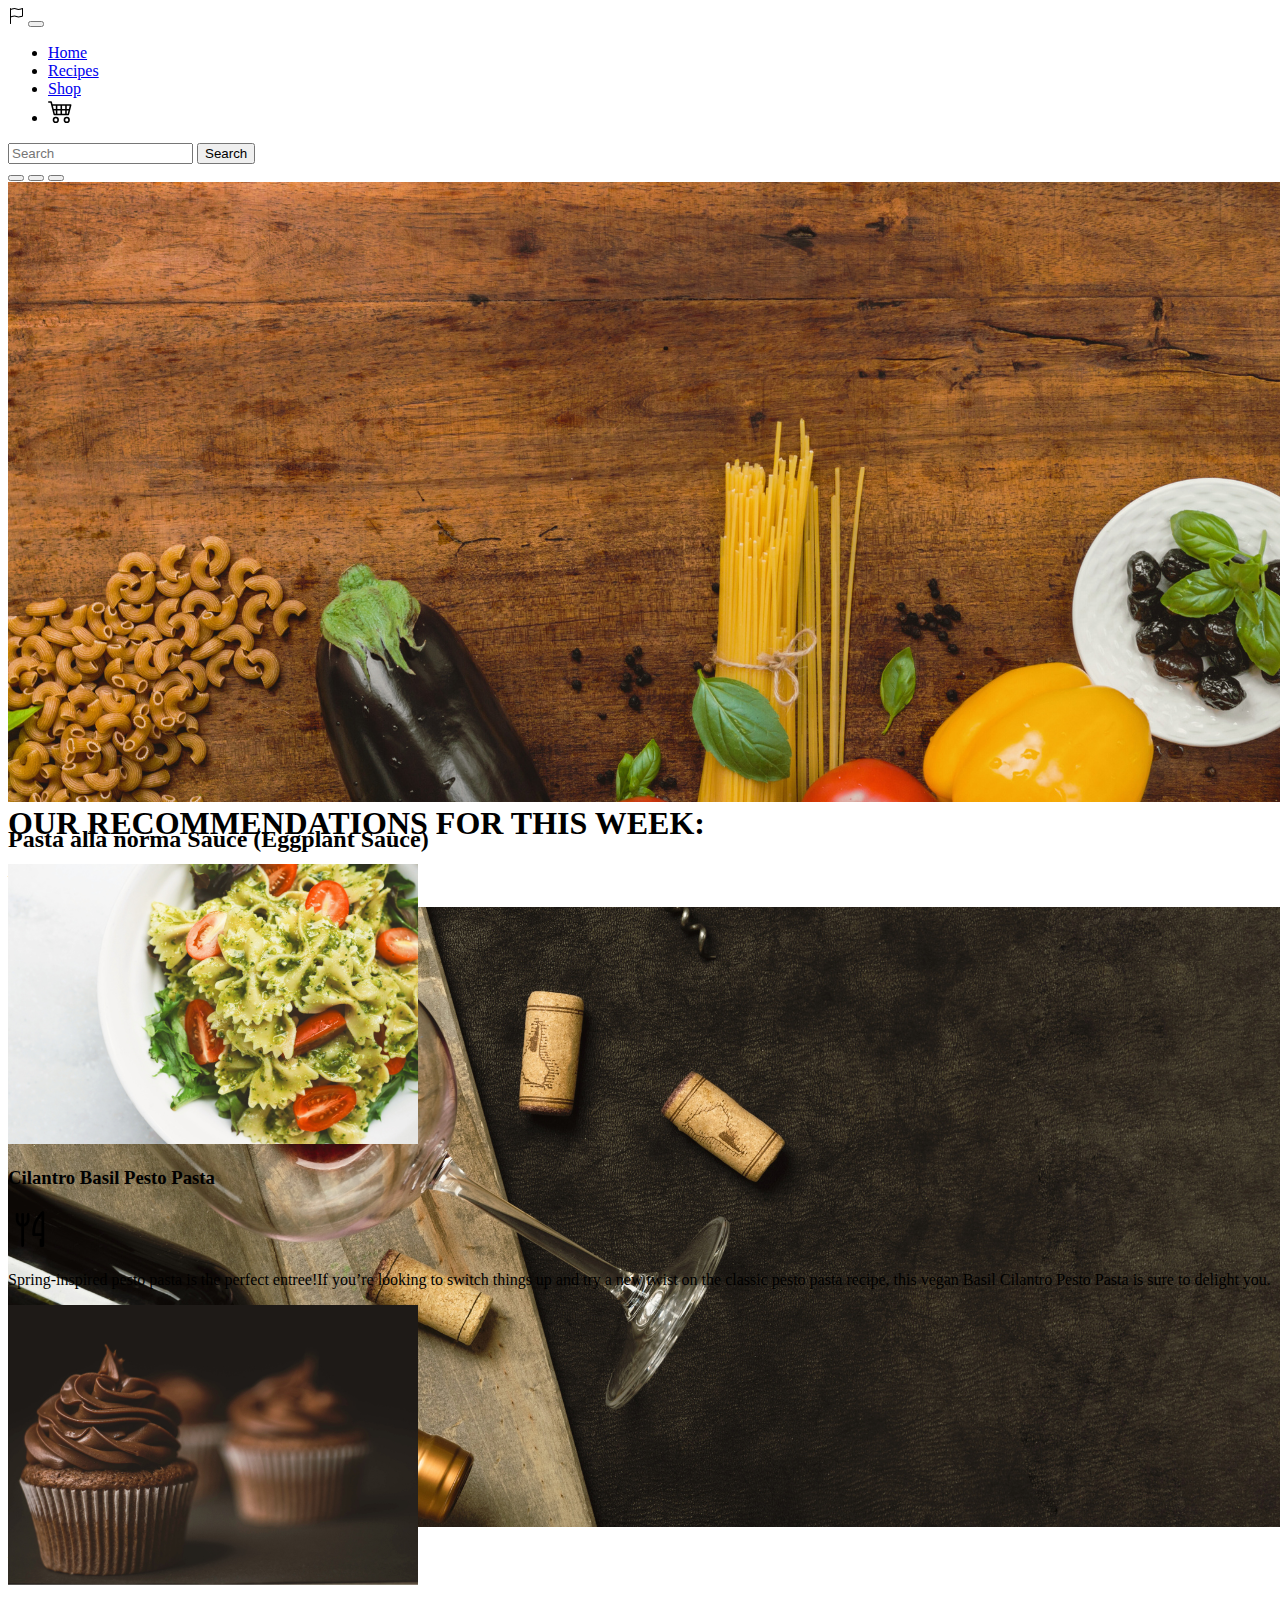
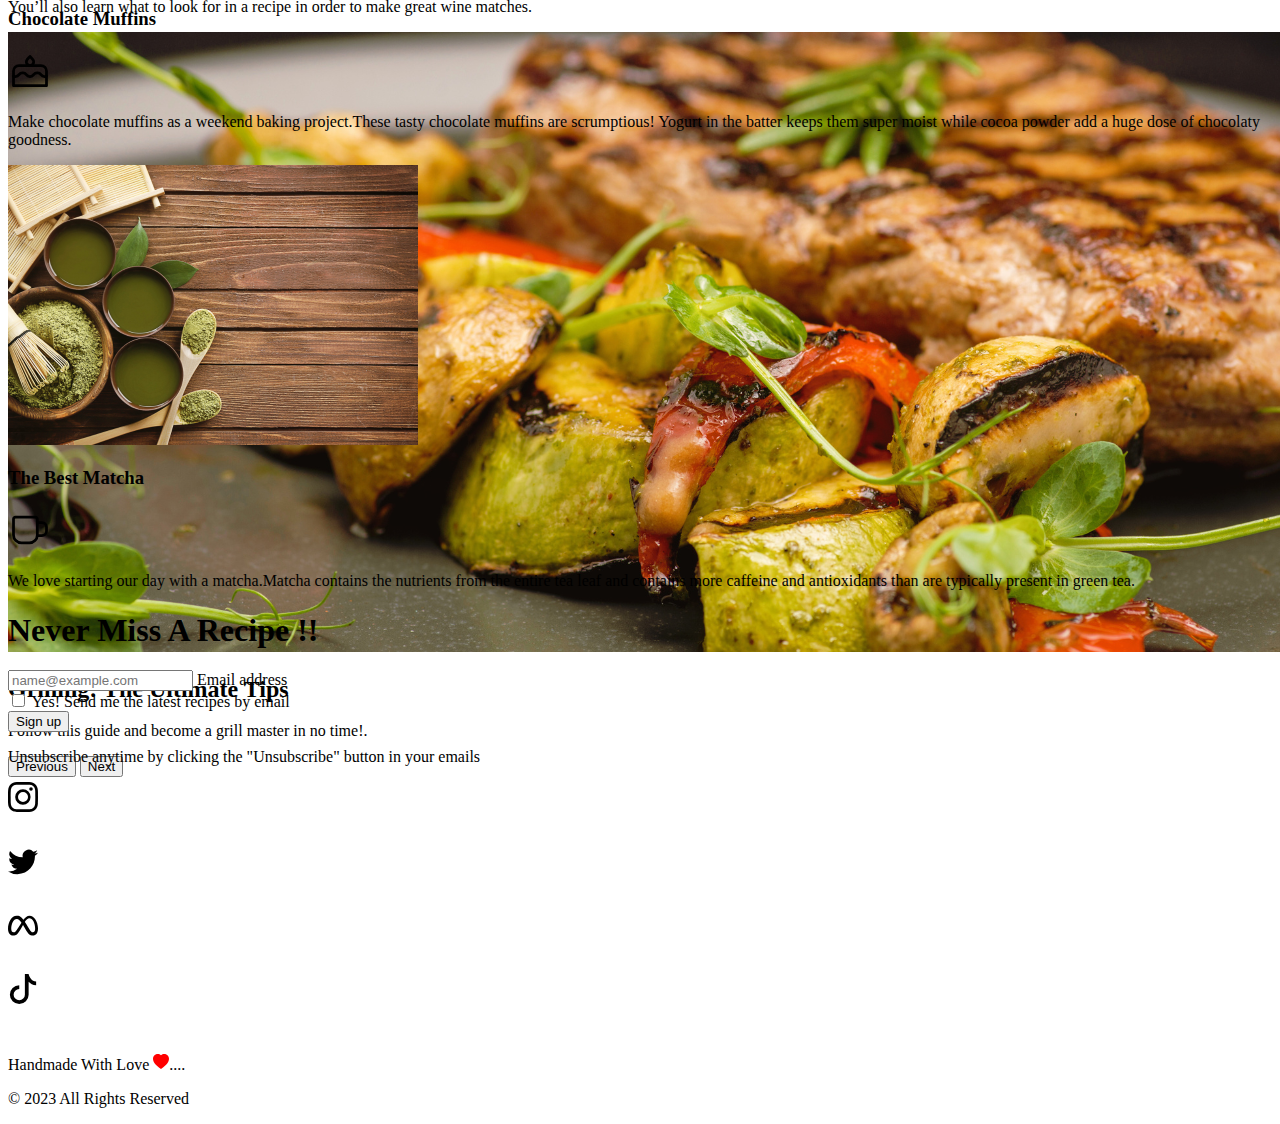
==== commit cbeb54af: "Nav bar and footer" ====
--- a/index.html
+++ b/index.html
@@ -4,22 +4,70 @@
     <meta charset="UTF-8" />
     <meta name="viewport" content="width=device-width, initial-scale=1.0" />
     <title>GROUP 03</title>
-    <link
-      href="https://cdn.jsdelivr.net/npm/bootstrap@5.3.1/dist/css/bootstrap.min.css"
-      rel="stylesheet"
-      integrity="sha384-4bw+/aepP/YC94hEpVNVgiZdgIC5+VKNBQNGCHeKRQN+PtmoHDEXuppvnDJzQIu9"
+    <link href="https://cdn.jsdelivr.net/npm/bootstrap@5.3.1/dist/css/bootstrap.min.css"
+      rel="stylesheet" integrity="sha384-4bw+/aepP/YC94hEpVNVgiZdgIC5+VKNBQNGCHeKRQN+PtmoHDEXuppvnDJzQIu9"
       crossorigin="anonymous"
     />
+    
+    <style>
+       .feature-icon {
+            width: 4rem;
+            height: 4rem;
+            border-radius: 0.75rem;
+       }
+      .carousel {
+      width:1440px;
+      height:620px;
+      }
+    </style>
+     
   </head>
 
   <body>
     <!-- Nav Bar (Rohini)-->
-
-
-        
+    <nav class="navbar navbar-expand-lg" style="background-color: var(--bs-warning)">
+      <div class="container-fluid">
+          <img class="navbar-brand" src="./img/flag.svg" alt="flag logo"/>
+          <button class="navbar-toggler" type="button" data-bs-toggle="collapse" data-bs-target="#navbarSupportedContent" aria-controls="navbarSupportedContent" aria-expanded="false" aria-label="Toggle navigation">
+              <span class="navbar-toggler-icon"></span>
+          </button>
+          <div class="collapse navbar-collapse" id="navbarSupportedContent">
+              <ul class="navbar-nav me-auto mb-2 mb-lg-0">
+              <li class="nav-item">
+                  <a class="nav-link active" aria-current="page" href="#">Home</a>
+              </li>
+              <li class="nav-item">
+                  <a class="nav-link" href="#">Recipes</a>
+              </li>
+              <li class="nav-item">
+                  <a class="nav-link" href="#"> Shop </a>
+              </li>
+              <li class="nav-item px-2 mt-1" >
+                  
+                  <svg xmlns="http://www.w3.org/2000/svg" width="25" height="25" fill="currentColor" class="bi bi-cart4" viewBox="0 0 16 16">
+                      <path d="M0 2.5A.5.5 0 0 1 .5 2H2a.5.5 0 0 1 .485.379L2.89 4H14.5a.5.5 0 0 1 .485.621l-1.5 6A.5.5 0 0 1 13 11H4a.5.5 0 0 1-.485-.379L1.61 3H.5a.5.5 0 0 1-.5-.5zM3.14 5l.5 2H5V5H3.14zM6 5v2h2V5H6zm3 0v2h2V5H9zm3 0v2h1.36l.5-2H12zm1.11 3H12v2h.61l.5-2zM11 8H9v2h2V8zM8 8H6v2h2V8zM5 8H3.89l.5 2H5V8zm0 5a1 1 0 1 0 0 2 1 1 0 0 0 0-2zm-2 1a2 2 0 1 1 4 0 2 2 0 0 1-4 0zm9-1a1 1 0 1 0 0 2 1 1 0 0 0 0-2zm-2 1a2 2 0 1 1 4 0 2 2 0 0 1-4 0z"/>
+                  </svg>
+              </li>
+              </ul>
+              <form class="d-flex" role="search">
+              <input class="form-control me-2" type="search" placeholder="Search" aria-label="Search">
+              <button class="btn btn-outline-success" type="submit">Search</button>
+              </form>
+          </div>
+      </div>
+  </nav>
+
+
+       <!-- Recipes (Sully)-->     
           
-   <!-- Katja's content of her second HTML page: STARTS HERE  
+  
     
+<!-- Recipes  
+    
+<main>     
+      
+ Katja's tables:
+   
 
             <table>
               <tr>
@@ -92,20 +140,20 @@
 </tr>
 
 
-     Katja's content of her second HTML page: ENDS HERE  -->
-
-
-
-
-
-  
-
-
- 
-
-
-
-<!-- SULLY'S CONTENT -->
+   
+
+
+
+
+  
+  
+
+
+  Aqui se cierra la parte comentada de Ktja... (Kat)-->
+
+
+
+ <!-- Recipes (Sully)-->
 
 <!--  ----------------  - CAROUSEL WITH 3 BIG PHOTOS (Sully)-->
 
@@ -113,13 +161,8 @@
 
       <main>
         
-   <style>
-    .carousel {
-    height:620px;
-    }
-  </style>
-   
-  <div id="carouselExampleCaptions" class="carousel slide w-100" data-bs-ride="false">
+
+  <div id="carouselExampleCaptions" class="carousel slide" data-bs-ride="false">
     <div class="carousel-indicators">
       <button type="button" data-bs-target="#carouselExampleCaptions" data-bs-slide-to="0" class="active" aria-current="true" aria-label="Slide 1"></button>
       <button type="button" data-bs-target="#carouselExampleCaptions" data-bs-slide-to="1" aria-label="Slide 2"></button>
@@ -171,10 +214,10 @@
           <div class="row">
           <div class="col-sm">
             <img src="./img/testgrid001 (1).png" /> 
-              <h3>     <svg xmlns="http://www.w3.org/2000/svg" class="icon icon-tabler icon-tabler-tools-kitchen-2" width="44" height="44" viewBox="0 0 24 24" stroke-width="1.5" stroke="#000000" fill="none" stroke-linecap="round" stroke-linejoin="round">
+              <h3>Cilantro Basil Pesto Pasta</h3>     <svg xmlns="http://www.w3.org/2000/svg" class="icon icon-tabler icon-tabler-tools-kitchen-2" width="44" height="44" viewBox="0 0 24 24" stroke-width="1.5" stroke="#000000" fill="none" stroke-linecap="round" stroke-linejoin="round">
                 <path stroke="none" d="M0 0h24v24H0z" fill="none"/>
                 <path d="M19 3v12h-5c-.023 -3.681 .184 -7.406 5 -12zm0 12v6h-1v-3m-10 -14v17m-3 -17v3a3 3 0 1 0 6 0v-3" />
-              </svg> Cilantro Basil Pesto Pasta</h3>
+              </svg> 
             <p>
               Spring-inspired pesto pasta is the perfect entree!If you’re looking to switch things up and try a new twist on the classic pesto pasta recipe, this vegan Basil Cilantro Pesto Pasta is sure to delight you. 
             </p>
@@ -183,12 +226,12 @@
 
           <div class="col-sm">
             <img src="./img/testgrid001.png" /> 
-                <h3>   <svg xmlns="http://www.w3.org/2000/svg" class="icon icon-tabler icon-tabler-cake" width="44" height="44" viewBox="0 0 24 24" stroke-width="1.5" stroke="#000000" fill="none" stroke-linecap="round" stroke-linejoin="round">
+                <h3>Chocolate Muffins</h3>    <svg xmlns="http://www.w3.org/2000/svg" class="icon icon-tabler icon-tabler-cake" width="44" height="44" viewBox="0 0 24 24" stroke-width="1.5" stroke="#000000" fill="none" stroke-linecap="round" stroke-linejoin="round">
                   <path stroke="none" d="M0 0h24v24H0z" fill="none"/>
                   <path d="M3 20h18v-8a3 3 0 0 0 -3 -3h-12a3 3 0 0 0 -3 3v8z" />
                   <path d="M3 14.803c.312 .135 .654 .204 1 .197a2.4 2.4 0 0 0 2 -1a2.4 2.4 0 0 1 2 -1a2.4 2.4 0 0 1 2 1a2.4 2.4 0 0 0 2 1a2.4 2.4 0 0 0 2 -1a2.4 2.4 0 0 1 2 -1a2.4 2.4 0 0 1 2 1a2.4 2.4 0 0 0 2 1c.35 .007 .692 -.062 1 -.197" />
                   <path d="M12 4l1.465 1.638a2 2 0 1 1 -3.015 .099l1.55 -1.737z" />
-                </svg> Chocolate Muffins</h3>     
+                </svg>     
             <p>
               Make chocolate muffins as a weekend baking project.These tasty chocolate muffins are scrumptious! Yogurt in the batter keeps them super moist while cocoa powder add a huge dose of chocolaty goodness. 
             </p>
@@ -197,11 +240,11 @@
           <div class="col-sm">
            
             <img src="./img/testgrid001 (2).png" />  
-             <h3>  <svg xmlns="http://www.w3.org/2000/svg" class="icon icon-tabler icon-tabler-mug" width="44" height="44" viewBox="0 0 24 24" stroke-width="1.5" stroke="#000000" fill="none" stroke-linecap="round" stroke-linejoin="round">
+             <h3>The Best Matcha</h3>   <svg xmlns="http://www.w3.org/2000/svg" class="icon icon-tabler icon-tabler-mug" width="44" height="44" viewBox="0 0 24 24" stroke-width="1.5" stroke="#000000" fill="none" stroke-linecap="round" stroke-linejoin="round">
               <path stroke="none" d="M0 0h24v24H0z" fill="none"/>
               <path d="M4.083 5h10.834a1.08 1.08 0 0 1 1.083 1.077v8.615c0 2.38 -1.94 4.308 -4.333 4.308h-4.334c-2.393 0 -4.333 -1.929 -4.333 -4.308v-8.615a1.08 1.08 0 0 1 1.083 -1.077" />
               <path d="M16 8h2.5c1.38 0 2.5 1.045 2.5 2.333v2.334c0 1.288 -1.12 2.333 -2.5 2.333h-2.5" />
-            </svg>    The Best Matcha</h3> 
+            </svg>     
             <p>
               We love starting our day with a matcha.Matcha contains the nutrients from the entire tea leaf and contains more caffeine and antioxidants than are typically present in green tea.
             </p>
@@ -223,22 +266,58 @@
     <!-- Footer Rohini  -->
 
     
-
-    
-  
-  
-   <footer>
-     
-   </footer>
-  
-
-
-   <script
-   src="https://cdn.jsdelivr.net/npm/bootstrap@5.3.1/dist/js/bootstrap.bundle.min.js"
-   integrity="sha384-HwwvtgBNo3bZJJLYd8oVXjrBZt8cqVSpeBNS5n7C8IVInixGAoxmnlMuBnhbgrkm"
-   crossorigin="anonymous"
- ></script>
-
+    <footer class="footer mt-auto py-3 ">
+        
+      <div class="d-flex align-items-center py-4 mb-3" style="background-color: var(--bs-yellow)">
+          
+          <section class="form-signin w-90 m-auto">
+              <form>
+                  <h1 class="h3 mb-3 fw-normal">Never Miss A Recipe !!</h1>
+                  <div class="form-floating">
+                      <input type="email" class="form-control" id="floatingInput" placeholder="name@example.com">
+                      <label for="floatingInput">Email address</label>
+                  </div>
+                  
+                  <div class="form-check text-start my-3">
+                      <input class="form-check-input" type="checkbox" value="remember-me" id="flexCheckDefault">
+                      <label class="form-check-label" for="flexCheckDefault">
+                          Yes! Send me the latest recipes by email 
+                      </label>
+                  </div>
+                  <button class="btn btn-primary w-100 py-2" type="submit">Sign up</button>
+                  <p class="mt-5 mb-3 text-body-secondary">Unsubscribe anytime by clicking the "Unsubscribe" button in your emails</p>
+              </form>
+          </section>
+      </div>
+  
+  <div class="container row justify-content-center gap-2 w-10 m-auto" style="background-color: var(--bs-light)">
+
+      <div class="feature-icon d-inline-flex align-items-center justify-content-center fs-2 mb-3 rounded-circle bg-primary" xmlns="http://www.w3.org/2000/svg" width="16" height="16" fill="currentColor" class="bi bi-instagram" viewBox="0 0 16 16">
+          <img  src="./img/instagram.svg" height="30">
+      </div>
+      <div class="feature-icon d-inline-flex align-items-center justify-content-center fs-2 mb-3 rounded-circle bg-primary" xmlns="http://www.w3.org/2000/svg" width="16" height="16" fill="currentColor" class="bi bi-instagram" viewBox="0 0 16 16">
+          <img  src="./img/twitter.svg" height="30">
+      </div>
+      <div class="feature-icon d-inline-flex align-items-center justify-content-center fs-2 mb-3 rounded-circle bg-primary" xmlns="http://www.w3.org/2000/svg" width="16" height="16" fill="currentColor" class="bi bi-instagram" viewBox="0 0 16 16">
+          <img  src="./img/meta.svg" height="30">
+      </div>
+      <div class="feature-icon d-inline-flex align-items-center justify-content-center fs-2 mb-3 rounded-circle bg-primary" xmlns="http://www.w3.org/2000/svg" width="16" height="16" fill="currentColor" class="bi bi-instagram" viewBox="0 0 16 16">
+          <img  src="./img/tiktok.svg" height="30">
+      </div>
+      <p class="text-body-secondary text-center">Handmade With Love <svg xmlns="http://www.w3.org/2000/svg" width="16" height="16" fill="red" class="bi bi-heart-fill" viewBox="0 0 16 16">
+          <path fill-rule="evenodd" d="M8 1.314C12.438-3.248 23.534 4.735 8 15-7.534 4.736 3.562-3.248 8 1.314z"/>
+          </svg>....</p>
+      <p class="text-center">© 2023 All Rights Reserved</p>
+  </div>
+  </footer>
+  
+
+
+    <script
+      src="https://cdn.jsdelivr.net/npm/bootstrap@5.3.1/dist/js/bootstrap.bundle.min.js"
+      integrity="sha384-HwwvtgBNo3bZJJLYd8oVXjrBZt8cqVSpeBNS5n7C8IVInixGAoxmnlMuBnhbgrkm"
+      crossorigin="anonymous">
+    </script>
   </body>
 
 </html>
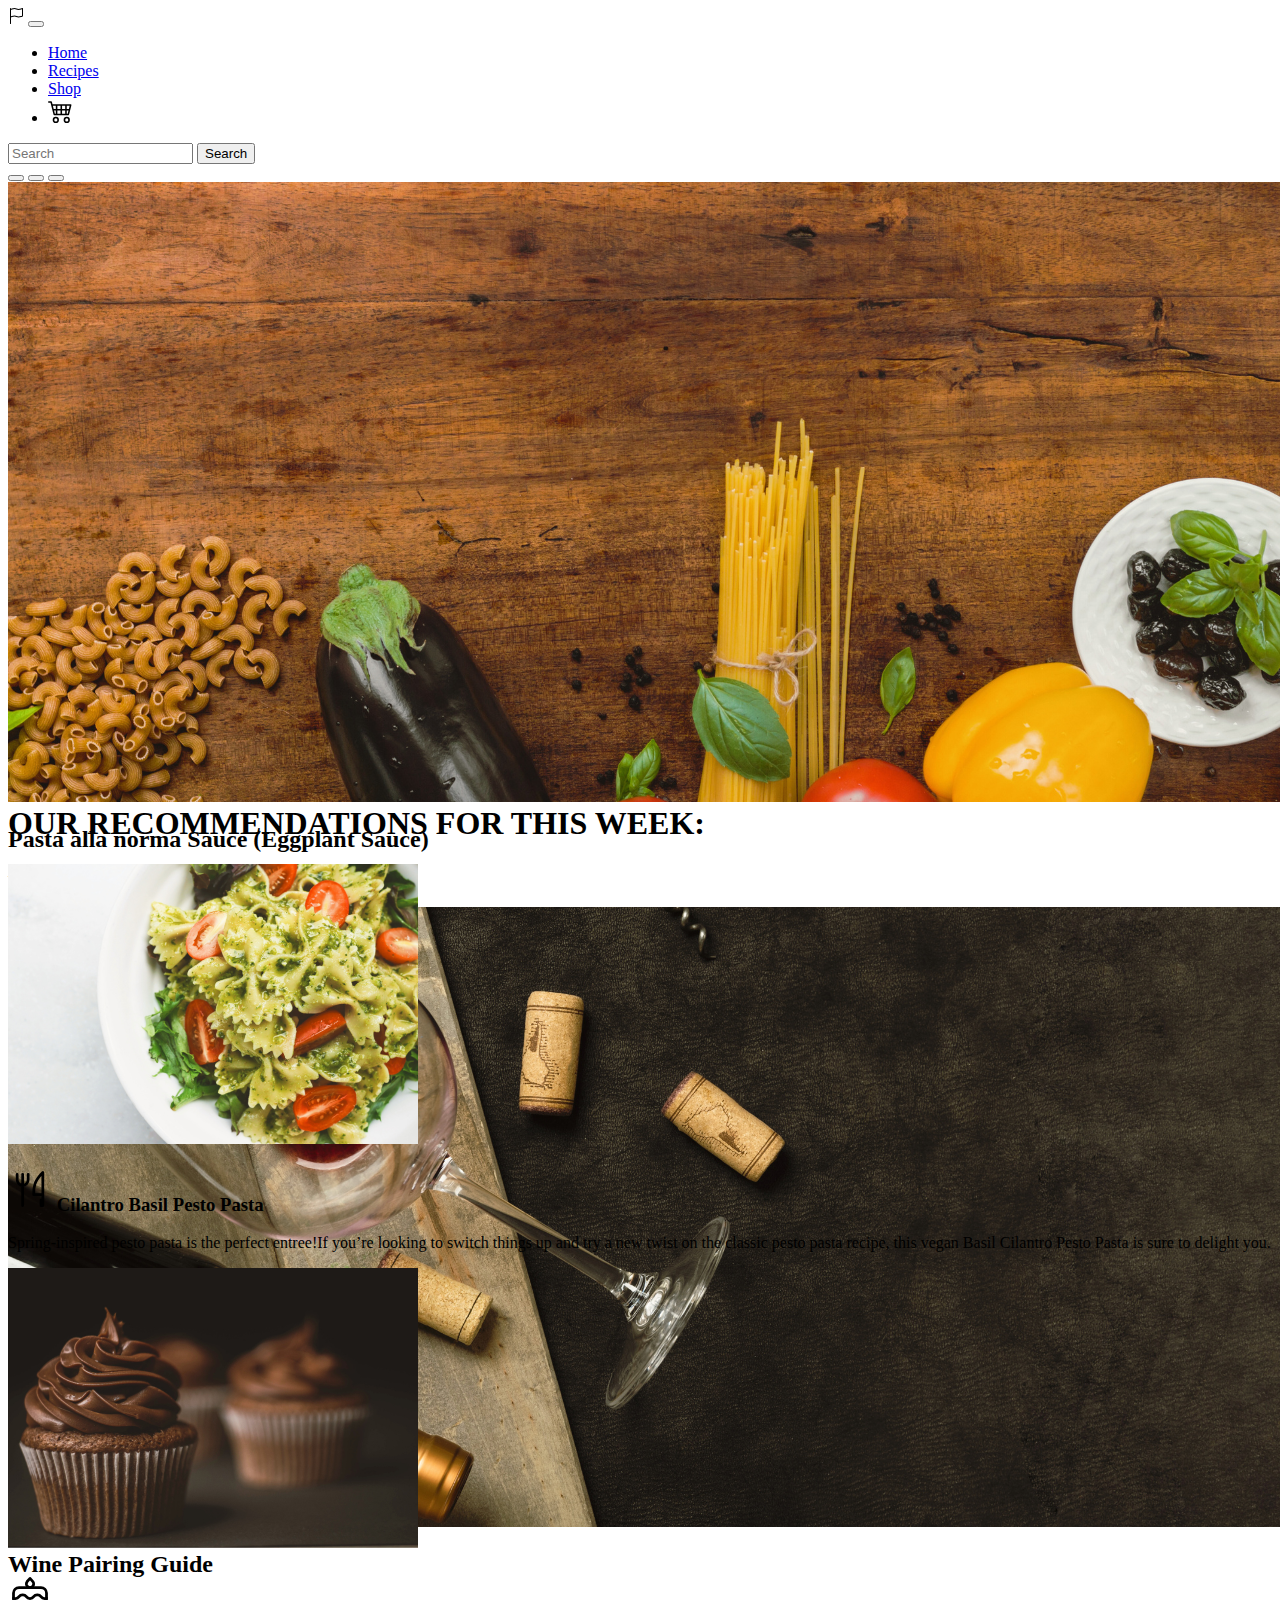
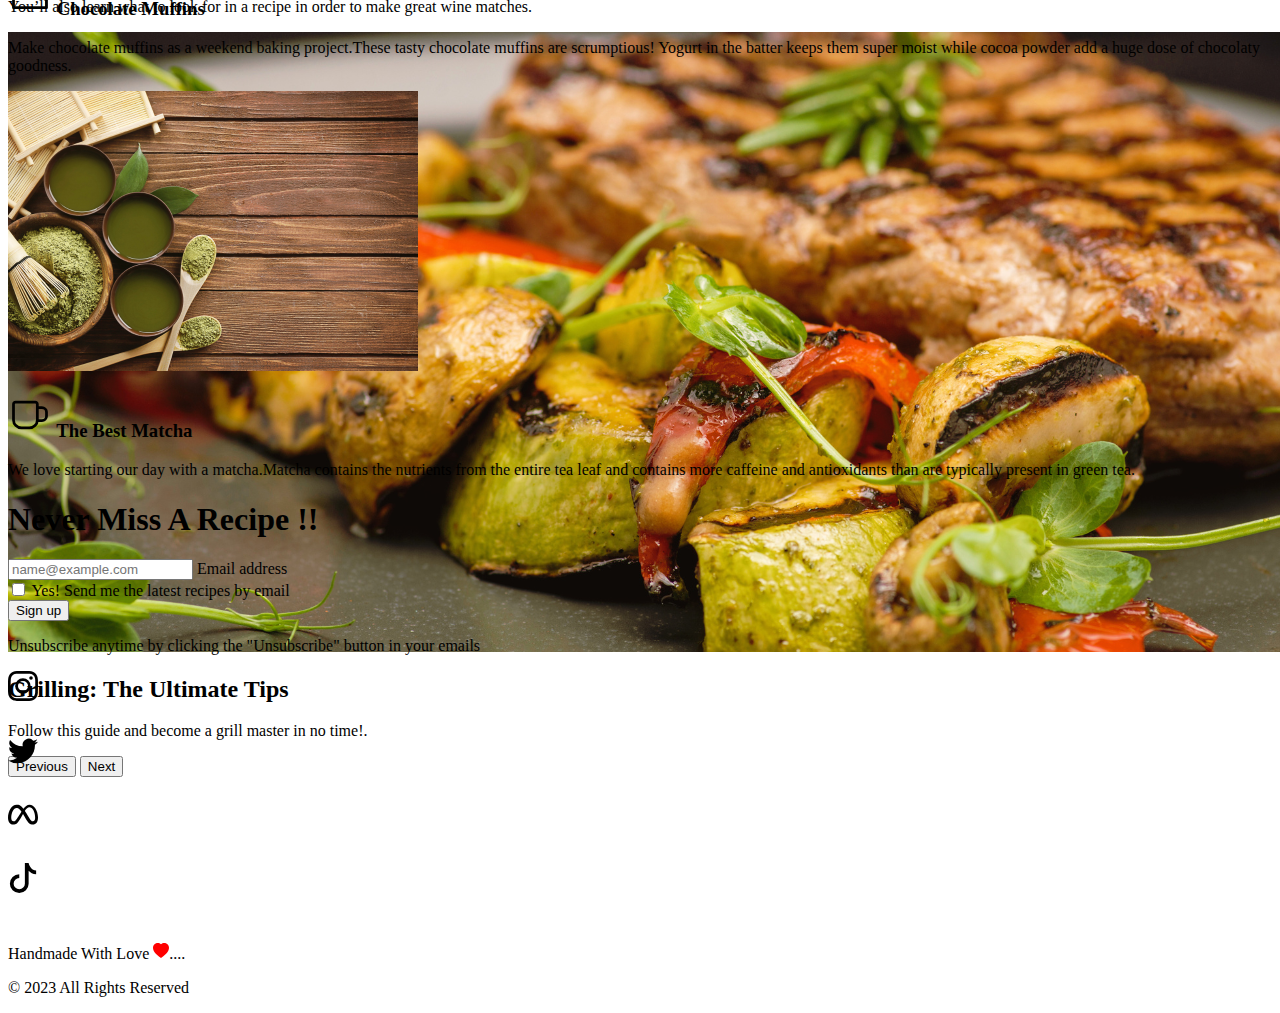
==== commit c2a57f49: "Merge branch 'main' into heading" ====
--- a/index.html
+++ b/index.html
@@ -58,16 +58,10 @@
   </nav>
 
 
-       <!-- Recipes (Sully)-->     
+        
           
-  
+   <!-- Katja's content of her second HTML page: STARTS HERE  
     
-<!-- Recipes  
-    
-<main>     
-      
- Katja's tables:
-   
 
             <table>
               <tr>
@@ -140,20 +134,20 @@
 </tr>
 
 
-   
+     Katja's content of her second HTML page: ENDS HERE  -->
+
 
 
 
 
   
-  
-
-
-  Aqui se cierra la parte comentada de Ktja... (Kat)-->
-
-
-
- <!-- Recipes (Sully)-->
+
+
+ 
+
+
+
+<!-- SULLY'S CONTENT -->
 
 <!--  ----------------  - CAROUSEL WITH 3 BIG PHOTOS (Sully)-->
 
@@ -162,7 +156,12 @@
       <main>
         
 
-  <div id="carouselExampleCaptions" class="carousel slide" data-bs-ride="false">
+
+
+
+   
+  <div id="carouselExampleCaptions" class="carousel slide w-100" data-bs-ride="false">
+ 
     <div class="carousel-indicators">
       <button type="button" data-bs-target="#carouselExampleCaptions" data-bs-slide-to="0" class="active" aria-current="true" aria-label="Slide 1"></button>
       <button type="button" data-bs-target="#carouselExampleCaptions" data-bs-slide-to="1" aria-label="Slide 2"></button>
@@ -214,10 +213,10 @@
           <div class="row">
           <div class="col-sm">
             <img src="./img/testgrid001 (1).png" /> 
-              <h3>Cilantro Basil Pesto Pasta</h3>     <svg xmlns="http://www.w3.org/2000/svg" class="icon icon-tabler icon-tabler-tools-kitchen-2" width="44" height="44" viewBox="0 0 24 24" stroke-width="1.5" stroke="#000000" fill="none" stroke-linecap="round" stroke-linejoin="round">
+              <h3>     <svg xmlns="http://www.w3.org/2000/svg" class="icon icon-tabler icon-tabler-tools-kitchen-2" width="44" height="44" viewBox="0 0 24 24" stroke-width="1.5" stroke="#000000" fill="none" stroke-linecap="round" stroke-linejoin="round">
                 <path stroke="none" d="M0 0h24v24H0z" fill="none"/>
                 <path d="M19 3v12h-5c-.023 -3.681 .184 -7.406 5 -12zm0 12v6h-1v-3m-10 -14v17m-3 -17v3a3 3 0 1 0 6 0v-3" />
-              </svg> 
+              </svg> Cilantro Basil Pesto Pasta</h3>
             <p>
               Spring-inspired pesto pasta is the perfect entree!If you’re looking to switch things up and try a new twist on the classic pesto pasta recipe, this vegan Basil Cilantro Pesto Pasta is sure to delight you. 
             </p>
@@ -226,12 +225,12 @@
 
           <div class="col-sm">
             <img src="./img/testgrid001.png" /> 
-                <h3>Chocolate Muffins</h3>    <svg xmlns="http://www.w3.org/2000/svg" class="icon icon-tabler icon-tabler-cake" width="44" height="44" viewBox="0 0 24 24" stroke-width="1.5" stroke="#000000" fill="none" stroke-linecap="round" stroke-linejoin="round">
+                <h3>   <svg xmlns="http://www.w3.org/2000/svg" class="icon icon-tabler icon-tabler-cake" width="44" height="44" viewBox="0 0 24 24" stroke-width="1.5" stroke="#000000" fill="none" stroke-linecap="round" stroke-linejoin="round">
                   <path stroke="none" d="M0 0h24v24H0z" fill="none"/>
                   <path d="M3 20h18v-8a3 3 0 0 0 -3 -3h-12a3 3 0 0 0 -3 3v8z" />
                   <path d="M3 14.803c.312 .135 .654 .204 1 .197a2.4 2.4 0 0 0 2 -1a2.4 2.4 0 0 1 2 -1a2.4 2.4 0 0 1 2 1a2.4 2.4 0 0 0 2 1a2.4 2.4 0 0 0 2 -1a2.4 2.4 0 0 1 2 -1a2.4 2.4 0 0 1 2 1a2.4 2.4 0 0 0 2 1c.35 .007 .692 -.062 1 -.197" />
                   <path d="M12 4l1.465 1.638a2 2 0 1 1 -3.015 .099l1.55 -1.737z" />
-                </svg>     
+                </svg> Chocolate Muffins</h3>     
             <p>
               Make chocolate muffins as a weekend baking project.These tasty chocolate muffins are scrumptious! Yogurt in the batter keeps them super moist while cocoa powder add a huge dose of chocolaty goodness. 
             </p>
@@ -240,11 +239,11 @@
           <div class="col-sm">
            
             <img src="./img/testgrid001 (2).png" />  
-             <h3>The Best Matcha</h3>   <svg xmlns="http://www.w3.org/2000/svg" class="icon icon-tabler icon-tabler-mug" width="44" height="44" viewBox="0 0 24 24" stroke-width="1.5" stroke="#000000" fill="none" stroke-linecap="round" stroke-linejoin="round">
+             <h3>  <svg xmlns="http://www.w3.org/2000/svg" class="icon icon-tabler icon-tabler-mug" width="44" height="44" viewBox="0 0 24 24" stroke-width="1.5" stroke="#000000" fill="none" stroke-linecap="round" stroke-linejoin="round">
               <path stroke="none" d="M0 0h24v24H0z" fill="none"/>
               <path d="M4.083 5h10.834a1.08 1.08 0 0 1 1.083 1.077v8.615c0 2.38 -1.94 4.308 -4.333 4.308h-4.334c-2.393 0 -4.333 -1.929 -4.333 -4.308v-8.615a1.08 1.08 0 0 1 1.083 -1.077" />
               <path d="M16 8h2.5c1.38 0 2.5 1.045 2.5 2.333v2.334c0 1.288 -1.12 2.333 -2.5 2.333h-2.5" />
-            </svg>     
+            </svg>    The Best Matcha</h3> 
             <p>
               We love starting our day with a matcha.Matcha contains the nutrients from the entire tea leaf and contains more caffeine and antioxidants than are typically present in green tea.
             </p>
@@ -313,11 +312,17 @@
   
 
 
-    <script
-      src="https://cdn.jsdelivr.net/npm/bootstrap@5.3.1/dist/js/bootstrap.bundle.min.js"
-      integrity="sha384-HwwvtgBNo3bZJJLYd8oVXjrBZt8cqVSpeBNS5n7C8IVInixGAoxmnlMuBnhbgrkm"
-      crossorigin="anonymous">
-    </script>
+
+  
+
+
+   <script
+   src="https://cdn.jsdelivr.net/npm/bootstrap@5.3.1/dist/js/bootstrap.bundle.min.js"
+   integrity="sha384-HwwvtgBNo3bZJJLYd8oVXjrBZt8cqVSpeBNS5n7C8IVInixGAoxmnlMuBnhbgrkm"
+   crossorigin="anonymous"
+ ></script>
+
+
   </body>
 
 </html>
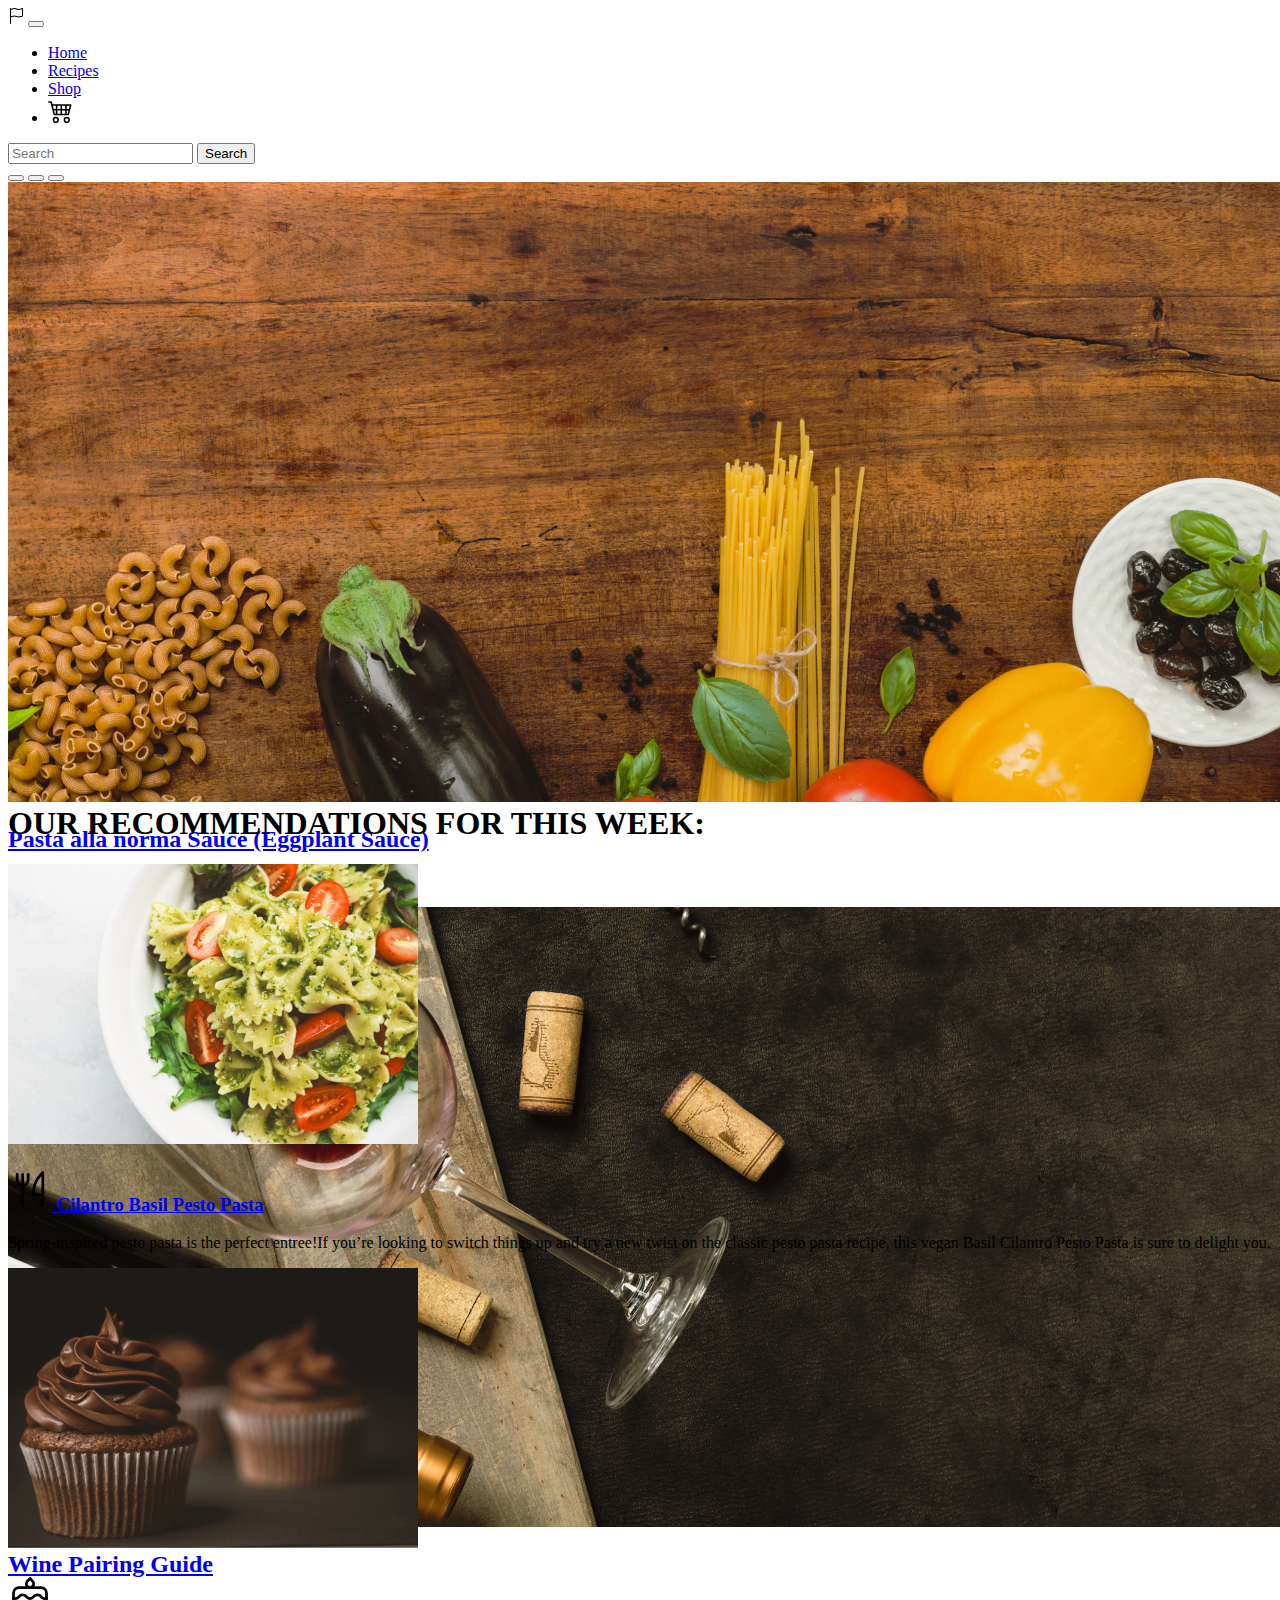
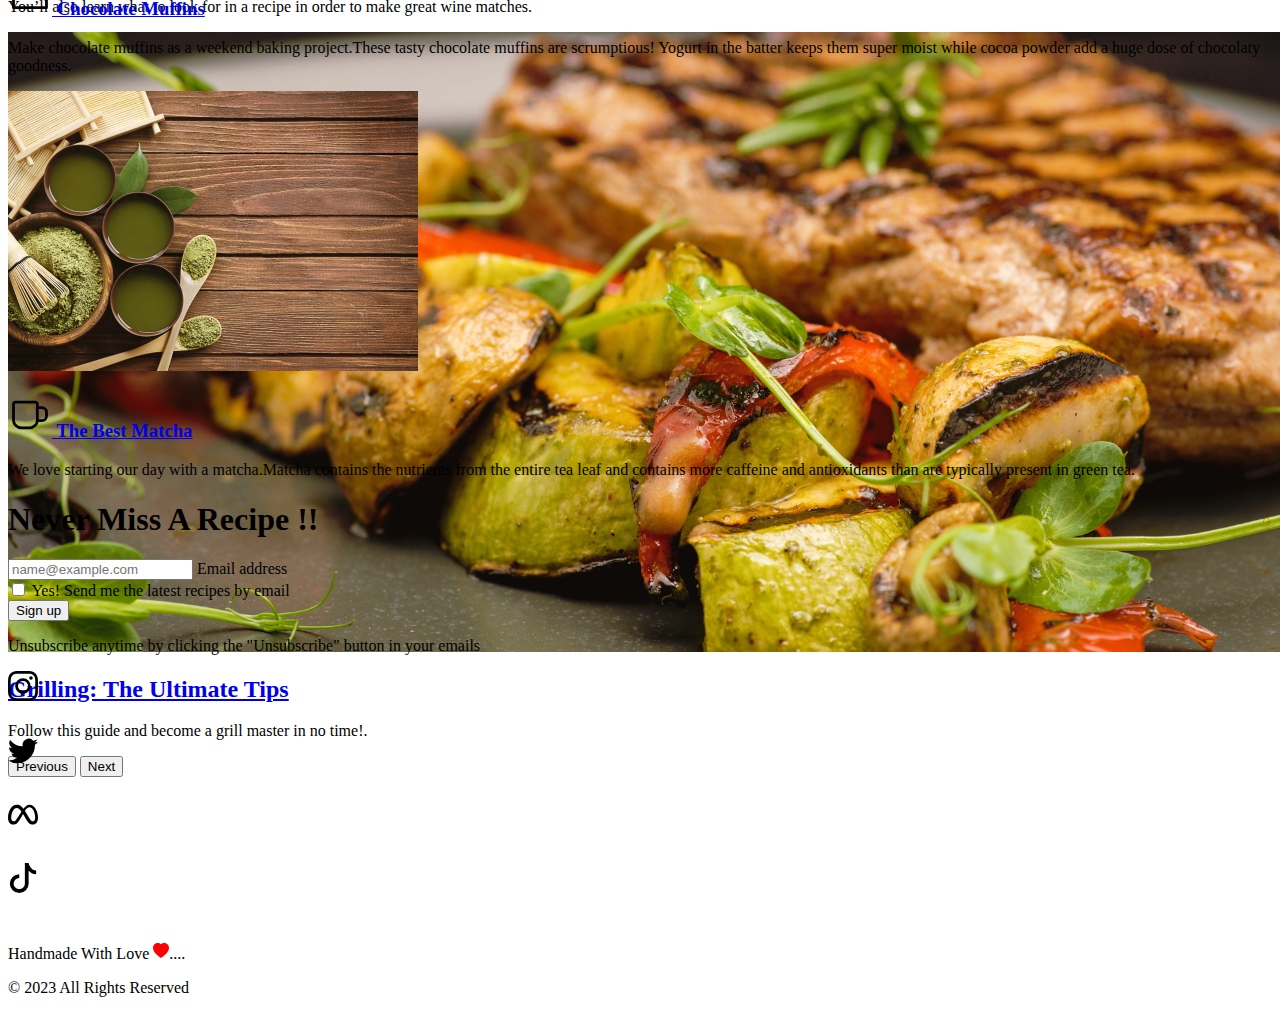
==== commit 55557b5a: "Link second HTML page to every recipe" ====
--- a/index.html
+++ b/index.html
@@ -171,21 +171,21 @@
       <div class="carousel-item active">
         <img src="./img/this3.png" class="d-block w-100" alt="...">
         <div class="carousel-caption d-none d-md-block">
-          <h2>Pasta alla norma Sauce (Eggplant Sauce)</h2>
-          <p>We’re going back to Sicily!</p>
+          <a href="PastaNorma.html"><h2>Pasta alla norma Sauce (Eggplant Sauce)</h2> </a> 
+         <p>We’re going back to Sicily!</p>
         </div>
       </div>
       <div class="carousel-item">
         <img src="./img/wine.png" class="d-block w-100" alt="...">
         <div class="carousel-caption d-none d-md-block">
-          <h2>Wine Pairing Guide</h2>
+          <a href="PastaNorma.html" > <h2>Wine Pairing Guide</h2> </a>
           <p>You’ll also learn what to look for in a recipe in order to make great wine matches.</p>
         </div>
       </div>
       <div class="carousel-item">
         <img src="./img/grill.png" class="d-block w-100" alt="...">
         <div class="carousel-caption d-none d-md-block">
-          <h2>Grilling: The Ultimate Tips</h2>
+          <a href="PastaNorma.html" >  <h2>Grilling: The Ultimate Tips</h2> </a>
           <p>Follow this guide and become a grill master in no time!.</p>
         </div>
       </div>
@@ -209,14 +209,16 @@
         </h1>
       </div>
 
+      <a href="PastaNorma.html" ></a>
+
       <div class="container">
           <div class="row">
           <div class="col-sm">
             <img src="./img/testgrid001 (1).png" /> 
-              <h3>     <svg xmlns="http://www.w3.org/2000/svg" class="icon icon-tabler icon-tabler-tools-kitchen-2" width="44" height="44" viewBox="0 0 24 24" stroke-width="1.5" stroke="#000000" fill="none" stroke-linecap="round" stroke-linejoin="round">
+            <a href="PastaNorma.html">   <h3>     <svg xmlns="http://www.w3.org/2000/svg" class="icon icon-tabler icon-tabler-tools-kitchen-2" width="44" height="44" viewBox="0 0 24 24" stroke-width="1.5" stroke="#000000" fill="none" stroke-linecap="round" stroke-linejoin="round">
                 <path stroke="none" d="M0 0h24v24H0z" fill="none"/>
                 <path d="M19 3v12h-5c-.023 -3.681 .184 -7.406 5 -12zm0 12v6h-1v-3m-10 -14v17m-3 -17v3a3 3 0 1 0 6 0v-3" />
-              </svg> Cilantro Basil Pesto Pasta</h3>
+              </svg> Cilantro Basil Pesto Pasta</h3> </a> 
             <p>
               Spring-inspired pesto pasta is the perfect entree!If you’re looking to switch things up and try a new twist on the classic pesto pasta recipe, this vegan Basil Cilantro Pesto Pasta is sure to delight you. 
             </p>
@@ -225,12 +227,12 @@
 
           <div class="col-sm">
             <img src="./img/testgrid001.png" /> 
-                <h3>   <svg xmlns="http://www.w3.org/2000/svg" class="icon icon-tabler icon-tabler-cake" width="44" height="44" viewBox="0 0 24 24" stroke-width="1.5" stroke="#000000" fill="none" stroke-linecap="round" stroke-linejoin="round">
+            <a href="PastaNorma.html" >  <h3>   <svg xmlns="http://www.w3.org/2000/svg" class="icon icon-tabler icon-tabler-cake" width="44" height="44" viewBox="0 0 24 24" stroke-width="1.5" stroke="#000000" fill="none" stroke-linecap="round" stroke-linejoin="round">
                   <path stroke="none" d="M0 0h24v24H0z" fill="none"/>
                   <path d="M3 20h18v-8a3 3 0 0 0 -3 -3h-12a3 3 0 0 0 -3 3v8z" />
                   <path d="M3 14.803c.312 .135 .654 .204 1 .197a2.4 2.4 0 0 0 2 -1a2.4 2.4 0 0 1 2 -1a2.4 2.4 0 0 1 2 1a2.4 2.4 0 0 0 2 1a2.4 2.4 0 0 0 2 -1a2.4 2.4 0 0 1 2 -1a2.4 2.4 0 0 1 2 1a2.4 2.4 0 0 0 2 1c.35 .007 .692 -.062 1 -.197" />
                   <path d="M12 4l1.465 1.638a2 2 0 1 1 -3.015 .099l1.55 -1.737z" />
-                </svg> Chocolate Muffins</h3>     
+                </svg> Chocolate Muffins</h3>  </a>   
             <p>
               Make chocolate muffins as a weekend baking project.These tasty chocolate muffins are scrumptious! Yogurt in the batter keeps them super moist while cocoa powder add a huge dose of chocolaty goodness. 
             </p>
@@ -239,11 +241,11 @@
           <div class="col-sm">
            
             <img src="./img/testgrid001 (2).png" />  
-             <h3>  <svg xmlns="http://www.w3.org/2000/svg" class="icon icon-tabler icon-tabler-mug" width="44" height="44" viewBox="0 0 24 24" stroke-width="1.5" stroke="#000000" fill="none" stroke-linecap="round" stroke-linejoin="round">
+            <a href="PastaNorma.html" > <h3>  <svg xmlns="http://www.w3.org/2000/svg" class="icon icon-tabler icon-tabler-mug" width="44" height="44" viewBox="0 0 24 24" stroke-width="1.5" stroke="#000000" fill="none" stroke-linecap="round" stroke-linejoin="round">
               <path stroke="none" d="M0 0h24v24H0z" fill="none"/>
               <path d="M4.083 5h10.834a1.08 1.08 0 0 1 1.083 1.077v8.615c0 2.38 -1.94 4.308 -4.333 4.308h-4.334c-2.393 0 -4.333 -1.929 -4.333 -4.308v-8.615a1.08 1.08 0 0 1 1.083 -1.077" />
               <path d="M16 8h2.5c1.38 0 2.5 1.045 2.5 2.333v2.334c0 1.288 -1.12 2.333 -2.5 2.333h-2.5" />
-            </svg>    The Best Matcha</h3> 
+            </svg>    The Best Matcha</h3> </a>
             <p>
               We love starting our day with a matcha.Matcha contains the nutrients from the entire tea leaf and contains more caffeine and antioxidants than are typically present in green tea.
             </p>
